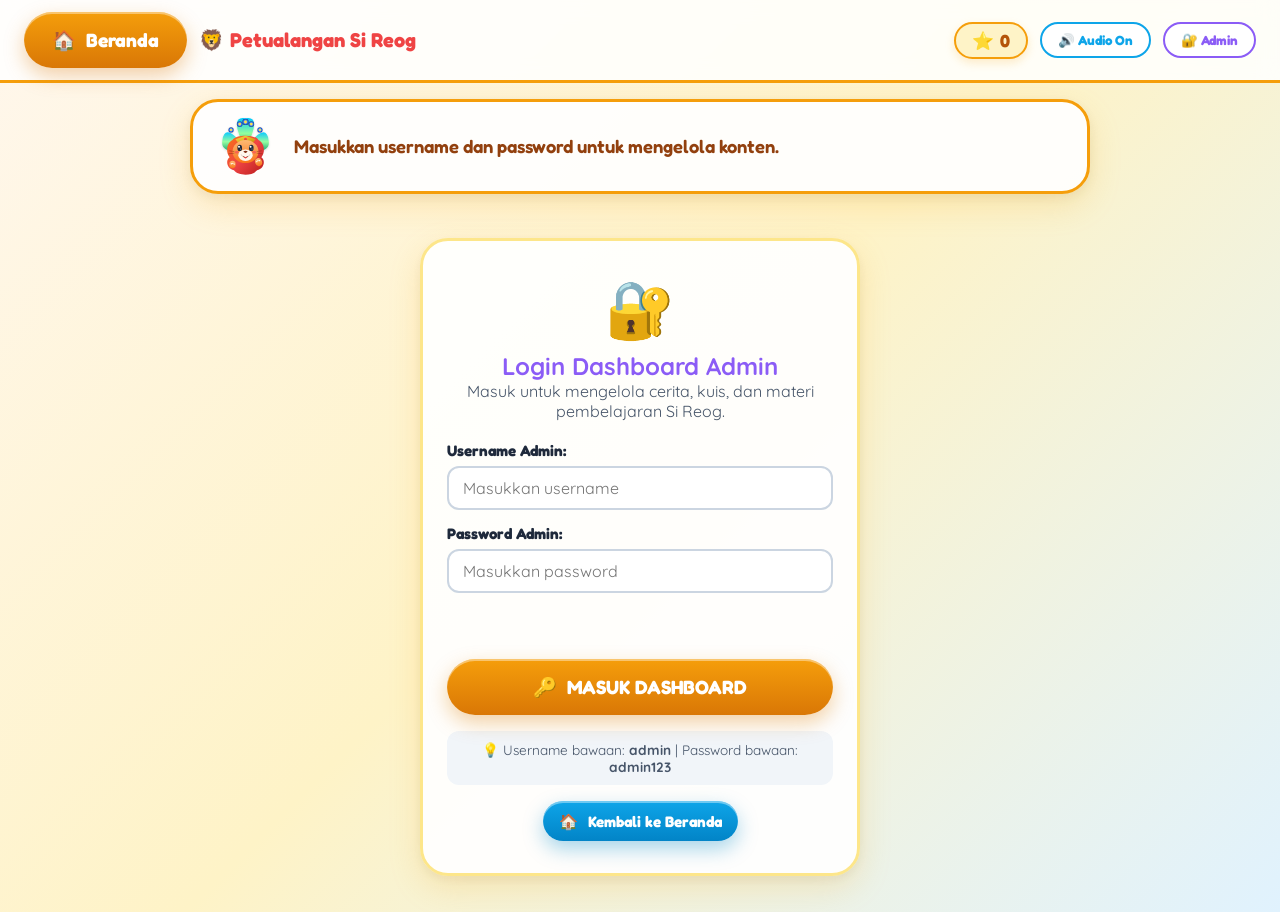
==== admin.html @ a1e501ff "updated admin page" ====
<!DOCTYPE html>
<html lang="id">
<head>
  <meta charset="UTF-8">
  <meta name="viewport" content="width=device-width, initial-scale=1.0">
  <meta http-equiv="refresh" content="0; url=index.html?screen=admin">
  <title>Admin Dashboard – Petualangan Si Reog</title>
  <style>
    body {
      font-family: 'Fredoka', sans-serif;
      background: linear-gradient(135deg, #FFF7ED 0%, #FEF3C7 50%, #E0F2FE 100%);
      display: flex;
      align-items: center;
      justify-content: center;
      min-height: 100vh;
      margin: 0;
      color: #1E293B;
    }
    .redirect-card {
      background: #FFF;
      padding: 30px;
      border-radius: 24px;
      border: 3px solid #F59E0B;
      text-align: center;
      box-shadow: 0 10px 30px rgba(0,0,0,0.1);
    }
    a {
      color: #8B5CF6;
      font-weight: bold;
      text-decoration: none;
    }
  </style>
  <script>
    window.location.href = "index.html?screen=admin";
  </script>
</head>
<body>
  <div class="redirect-card">
    <div style="font-size: 3.5rem;">🔐</div>
    <h2>Membuka Dashboard Admin...</h2>
    <p><a href="index.html?screen=admin">Klik di sini jika peramban Anda tidak mengalihkan secara otomatis</a>.</p>
  </div>
</body>
</html>
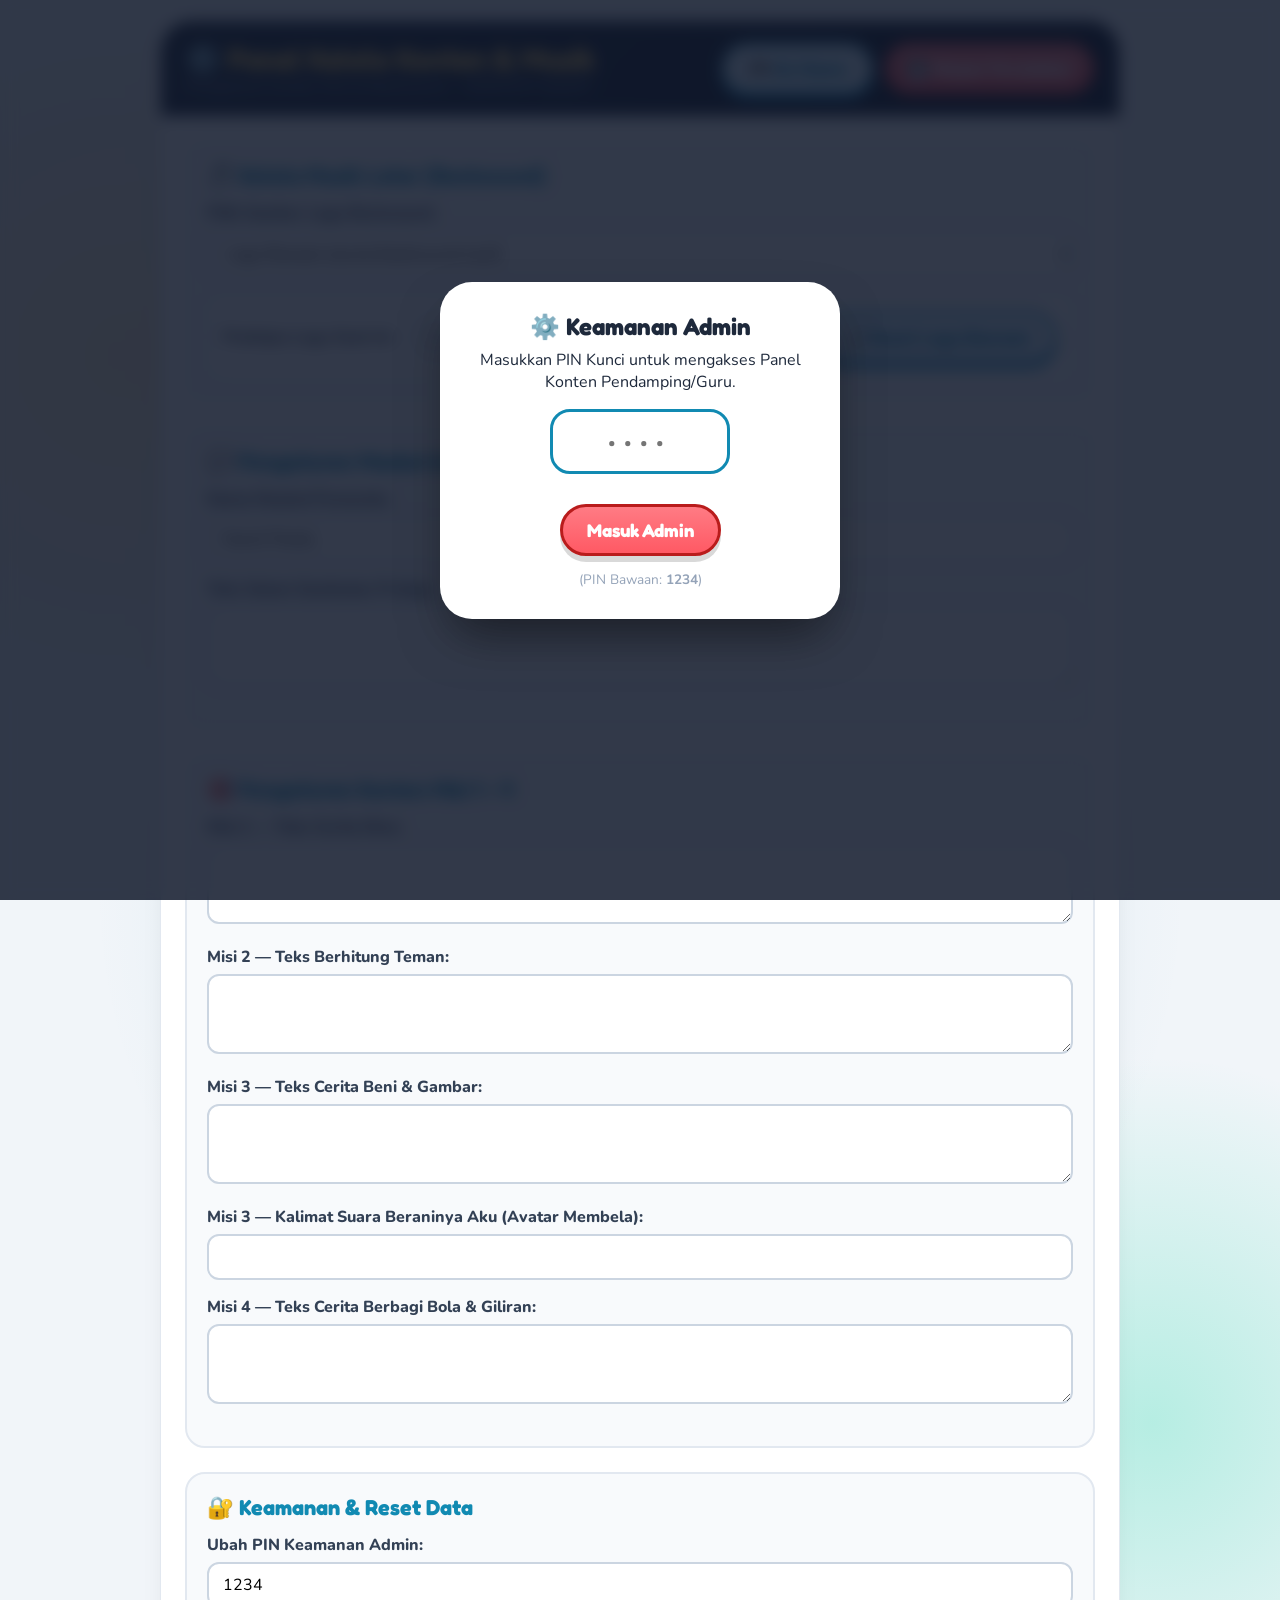
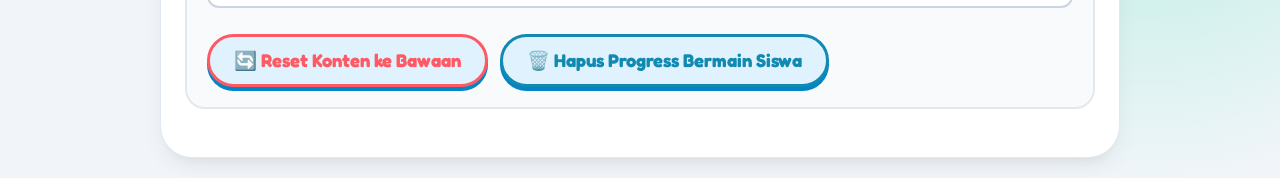
==== commit af853c0e: "updated admin page" ====
--- a/admin.html
+++ b/admin.html
@@ -1,44 +1,313 @@
 <!DOCTYPE html>
 <html lang="id">
 <head>
-  <meta charset="UTF-8">
-  <meta name="viewport" content="width=device-width, initial-scale=1.0">
-  <meta http-equiv="refresh" content="0; url=index.html?screen=admin">
-  <title>Admin Dashboard – Petualangan Si Reog</title>
-  <style>
-    body {
-      font-family: 'Fredoka', sans-serif;
-      background: linear-gradient(135deg, #FFF7ED 0%, #FEF3C7 50%, #E0F2FE 100%);
-      display: flex;
-      align-items: center;
-      justify-content: center;
-      min-height: 100vh;
-      margin: 0;
-      color: #1E293B;
-    }
-    .redirect-card {
-      background: #FFF;
-      padding: 30px;
-      border-radius: 24px;
-      border: 3px solid #F59E0B;
-      text-align: center;
-      box-shadow: 0 10px 30px rgba(0,0,0,0.1);
-    }
-    a {
-      color: #8B5CF6;
-      font-weight: bold;
-      text-decoration: none;
-    }
-  </style>
-  <script>
-    window.location.href = "index.html?screen=admin";
-  </script>
+    <meta charset="UTF-8">
+    <meta name="viewport" content="width=device-width, initial-scale=1.0">
+    <title>Admin Panel — EMPATHY QUEST</title>
+    <meta name="description" content="Panel Kelola Konten & Musik Latar EMPATHY QUEST">
+    <link rel="stylesheet" href="css/styles.css">
+    <style>
+        body {
+            background-color: #F1F5F9;
+            align-items: flex-start;
+            padding: 20px 10px;
+        }
+
+        .admin-container {
+            width: 100%;
+            max-width: 960px;
+            margin: 0 auto;
+            background: #FFFFFF;
+            border-radius: var(--radius-lg);
+            box-shadow: var(--shadow-soft);
+            overflow: hidden;
+            border: 1px solid #E2E8F0;
+        }
+
+        .admin-header {
+            background: linear-gradient(135deg, #1E293B 0%, #0F172A 100%);
+            color: #FFFFFF;
+            padding: 20px 24px;
+            display: flex;
+            justify-content: space-between;
+            align-items: center;
+            flex-wrap: wrap;
+            gap: 14px;
+        }
+
+        .admin-header h1 {
+            font-family: var(--font-heading);
+            font-size: 1.8rem;
+            color: var(--primary-yellow);
+        }
+
+        .admin-header p {
+            font-size: 0.95rem;
+            color: #94A3B8;
+        }
+
+        .admin-body {
+            padding: 24px;
+        }
+
+        .admin-section {
+            background: #F8FAFC;
+            border: 2px solid #E2E8F0;
+            border-radius: var(--radius-md);
+            padding: 20px;
+            margin-bottom: 24px;
+        }
+
+        .admin-section h2 {
+            font-family: var(--font-heading);
+            font-size: 1.35rem;
+            color: var(--primary-blue);
+            margin-bottom: 14px;
+            display: flex;
+            align-items: center;
+            gap: 8px;
+        }
+
+        .form-group {
+            margin-bottom: 16px;
+            text-align: left;
+        }
+
+        .form-group label {
+            display: block;
+            font-weight: 800;
+            font-size: 1rem;
+            color: #334155;
+            margin-bottom: 6px;
+        }
+
+        .form-group input[type="text"],
+        .form-group textarea,
+        .form-group select {
+            width: 100%;
+            font-family: var(--font-body);
+            font-size: 1rem;
+            padding: 10px 14px;
+            border: 2px solid #CBD5E1;
+            border-radius: var(--radius-sm);
+            outline: none;
+            background: #FFFFFF;
+        }
+
+        .form-group textarea {
+            min-height: 80px;
+            resize: vertical;
+        }
+
+        .form-group input:focus, .form-group textarea:focus {
+            border-color: var(--primary-blue);
+            box-shadow: 0 0 0 3px rgba(17, 138, 178, 0.15);
+        }
+
+        .audio-preview-box {
+            display: flex;
+            align-items: center;
+            gap: 16px;
+            background: #FFF;
+            padding: 14px;
+            border-radius: var(--radius-sm);
+            border: 2px solid #E2E8F0;
+            margin-top: 10px;
+            flex-wrap: wrap;
+        }
+
+        .pin-overlay {
+            position: fixed;
+            top: 0;
+            left: 0;
+            width: 100vw;
+            height: 100vh;
+            background: rgba(15, 23, 42, 0.85);
+            backdrop-filter: blur(8px);
+            display: flex;
+            align-items: center;
+            justify-content: center;
+            z-index: 9999;
+        }
+
+        .pin-card {
+            background: #FFF;
+            border-radius: var(--radius-lg);
+            padding: 30px;
+            max-width: 400px;
+            width: 90%;
+            text-align: center;
+            box-shadow: 0 25px 50px -12px rgba(0,0,0,0.5);
+        }
+
+        .pin-card h2 {
+            font-family: var(--font-heading);
+            color: var(--text-dark);
+            margin-bottom: 8px;
+        }
+
+        .pin-input {
+            font-family: var(--font-heading);
+            font-size: 2rem;
+            letter-spacing: 8px;
+            text-align: center;
+            width: 180px;
+            padding: 10px;
+            margin: 16px 0;
+            border: 3px solid var(--primary-blue);
+            border-radius: var(--radius-md);
+        }
+
+        .admin-toast {
+            position: fixed;
+            bottom: 24px;
+            right: 24px;
+            background: var(--primary-green);
+            color: #FFF;
+            font-weight: 800;
+            padding: 14px 24px;
+            border-radius: var(--radius-full);
+            box-shadow: 0 10px 20px rgba(0,0,0,0.15);
+            display: none;
+            z-index: 10000;
+        }
+    </style>
 </head>
 <body>
-  <div class="redirect-card">
-    <div style="font-size: 3.5rem;">🔐</div>
-    <h2>Membuka Dashboard Admin...</h2>
-    <p><a href="index.html?screen=admin">Klik di sini jika peramban Anda tidak mengalihkan secara otomatis</a>.</p>
-  </div>
+
+    <!-- SECURITY PIN MODAL -->
+    <div id="pin-modal" class="pin-overlay">
+        <div class="pin-card">
+            <h2>⚙️ Keamanan Admin</h2>
+            <p>Masukkan PIN Kunci untuk mengakses Panel Konten Pendamping/Guru.</p>
+            <input type="password" id="pin-input-field" class="pin-input" maxlength="6" placeholder="••••">
+            <p id="pin-error-msg" style="color: var(--primary-red); font-weight:700; display:none;">PIN Salah! Coba lagi.</p>
+            <div style="margin-top: 14px;">
+                <button id="btn-submit-pin" class="primary-btn btn-md">Masuk Admin</button>
+            </div>
+            <p style="font-size: 0.85rem; color: #94A3B8; margin-top: 14px;">(PIN Bawaan: <strong>1234</strong>)</p>
+        </div>
+    </div>
+
+    <!-- MAIN ADMIN DASHBOARD -->
+    <div class="admin-container">
+        <header class="admin-header">
+            <div>
+                <h1>⚙️ Panel Kelola Konten & Musik</h1>
+                <p>Pengaturan Konten Misi & Backsound — EMPATHY QUEST</p>
+            </div>
+            <div style="display: flex; gap: 10px;">
+                <a href="index.html" class="secondary-btn btn-sm" style="text-decoration:none;">🎮 Ke Game</a>
+                <button id="btn-save-admin" class="primary-btn btn-sm">💾 Simpan Perubahan</button>
+            </div>
+        </header>
+
+        <main class="admin-body">
+            
+            <!-- SECTION 1: BACKSOUND MANAGEMENT -->
+            <section class="admin-section">
+                <h2>🎵 Kelola Musik Latar (Backsound)</h2>
+                
+                <div class="form-group">
+                    <label for="audio-source-type">Pilih Sumber Lagu Backsound:</label>
+                    <select id="audio-source-type">
+                        <option value="default">Lagu Bawaan (assets/backsound.mp3)</option>
+                        <option value="upload">Unggah File Audio Baru (MP3 / WAV)</option>
+                        <option value="url">Tautan URL Audio Eksternal</option>
+                    </select>
+                </div>
+
+                <!-- FILE UPLOAD INPUT -->
+                <div class="form-group hidden" id="upload-group">
+                    <label for="audio-file-input">Unggah Berkas Lagu (Maksimal 10MB):</label>
+                    <input type="file" id="audio-file-input" accept="audio/*">
+                    <p style="font-size:0.85rem; color:#64748B; margin-top:4px;">File lagu akan disimpan otomatis di memori browser.</p>
+                </div>
+
+                <!-- URL INPUT -->
+                <div class="form-group hidden" id="url-group">
+                    <label for="audio-url-input">Masukkan URL Tautan Audio (.mp3):</label>
+                    <input type="text" id="audio-url-input" placeholder="https://example.com/musik.mp3">
+                </div>
+
+                <!-- AUDIO PREVIEW PLAYER -->
+                <div class="audio-preview-box">
+                    <span style="font-weight:700;">Pratinjau Lagu Saat Ini:</span>
+                    <audio id="admin-audio-preview" controls style="flex:1; max-width: 400px;"></audio>
+                    <button id="btn-reset-audio" class="secondary-btn btn-sm">🔄 Reset Lagu Bawaan</button>
+                </div>
+            </section>
+
+            <!-- SECTION 2: MASCOT & PROLOG CONTENT -->
+            <section class="admin-section">
+                <h2>💬 Pengaturan Maskot & Prolog</h2>
+                
+                <div class="form-group">
+                    <label for="cfg-mascot-name">Nama Maskot Pemandu:</label>
+                    <input type="text" id="cfg-mascot-name" value="Kancil Pandu">
+                </div>
+
+                <div class="form-group">
+                    <label for="cfg-prolog-speech">Teks Salam Sambutan Prolog:</label>
+                    <textarea id="cfg-prolog-speech"></textarea>
+                </div>
+            </section>
+
+            <!-- SECTION 3: MISSION CONTENT EDITING -->
+            <section class="admin-section">
+                <h2>🎯 Pengaturan Konten Misi 1 - 4</h2>
+
+                <!-- MISSION 1 -->
+                <div class="form-group">
+                    <label for="cfg-m1-speech">Misi 1 — Teks Cerita Dina:</label>
+                    <textarea id="cfg-m1-speech"></textarea>
+                </div>
+
+                <!-- MISSION 2 -->
+                <div class="form-group">
+                    <label for="cfg-m2-speech">Misi 2 — Teks Berhitung Teman:</label>
+                    <textarea id="cfg-m2-speech"></textarea>
+                </div>
+
+                <!-- MISSION 3 -->
+                <div class="form-group">
+                    <label for="cfg-m3-speech">Misi 3 — Teks Cerita Beni & Gambar:</label>
+                    <textarea id="cfg-m3-speech"></textarea>
+                </div>
+
+                <div class="form-group">
+                    <label for="cfg-m3-hero">Misi 3 — Kalimat Suara Beraninya Aku (Avatar Membela):</label>
+                    <input type="text" id="cfg-m3-hero">
+                </div>
+
+                <!-- MISSION 4 -->
+                <div class="form-group">
+                    <label for="cfg-m4-speech">Misi 4 — Teks Cerita Berbagi Bola & Giliran:</label>
+                    <textarea id="cfg-m4-speech"></textarea>
+                </div>
+            </section>
+
+            <!-- SECTION 4: SECURITY & SYSTEM RESET -->
+            <section class="admin-section">
+                <h2>🔐 Keamanan & Reset Data</h2>
+                
+                <div style="display:flex; gap:16px; flex-wrap:wrap;">
+                    <div class="form-group" style="flex:1;">
+                        <label for="cfg-pin">Ubah PIN Keamanan Admin:</label>
+                        <input type="text" id="cfg-pin" maxlength="6" value="1234">
+                    </div>
+                </div>
+
+                <div style="display:flex; gap:12px; margin-top:10px; flex-wrap:wrap;">
+                    <button id="btn-reset-all-config" class="secondary-btn btn-sm" style="color:var(--primary-red); border-color:var(--primary-red);">🔄 Reset Konten ke Bawaan</button>
+                    <button id="btn-clear-player-progress" class="secondary-btn btn-sm">🗑️ Hapus Progress Bermain Siswa</button>
+                </div>
+            </section>
+        </main>
+    </div>
+
+    <div id="toast-msg" class="admin-toast">Perubahan berhasil disimpan!</div>
+
+    <script src="js/admin.js"></script>
 </body>
 </html>
--- a/css/styles.css
+++ b/css/styles.css
@@ -0,0 +1,1502 @@
+/* ==========================================================================
+   EMPATHY QUEST — "Taman Pelangi Sahabat" Design System & Styling
+   Child-Friendly, Responsive, Accessible, Vibrant Aesthetics (Ages 5-6)
+   ========================================================================== */
+
+@import url('https://fonts.googleapis.com/css2?family=Fredoka:wght@400;600;700&family=Nunito:wght@600;800;900&display=swap');
+
+:root {
+    /* Color Palette */
+    --primary-red: #FF5964;
+    --primary-yellow: #FFD166;
+    --primary-green: #06D6A0;
+    --primary-blue: #118AB2;
+    --primary-purple: #8338EC;
+    --primary-orange: #FF9F1C;
+    
+    /* Background & Soft Tones */
+    --bg-sky: #E8F7FF;
+    --bg-cloud: #FFFFFF;
+    --bg-grass: #DCFCE7;
+    --text-dark: #1E293B;
+    --text-muted: #64748B;
+    
+    /* Typography */
+    --font-heading: 'Fredoka', 'Comic Sans MS', sans-serif;
+    --font-body: 'Nunito', system-ui, -apple-system, sans-serif;
+
+    /* Spacing & Radii */
+    --radius-sm: 12px;
+    --radius-md: 20px;
+    --radius-lg: 32px;
+    --radius-full: 9999px;
+    
+    /* Shadows & Glassmorphism */
+    --shadow-soft: 0 10px 25px -5px rgba(0, 0, 0, 0.08), 0 8px 10px -6px rgba(0, 0, 0, 0.04);
+    --shadow-hover: 0 20px 30px -10px rgba(0, 0, 0, 0.15);
+    --shadow-button: 0 6px 0 0 rgba(0, 0, 0, 0.15);
+    --shadow-button-active: 0 2px 0 0 rgba(0, 0, 0, 0.15);
+    --glass-bg: rgba(255, 255, 255, 0.92);
+    --glass-border: 4px solid rgba(255, 255, 255, 0.8);
+}
+
+/* Base Resets */
+* {
+    box-sizing: border-box;
+    margin: 0;
+    padding: 0;
+    -webkit-tap-highlight-color: transparent;
+    user-select: none;
+}
+
+body {
+    font-family: var(--font-body);
+    background-color: var(--bg-sky);
+    background-image: 
+        radial-gradient(circle at 10% 20%, rgba(255, 209, 102, 0.25) 0%, transparent 20%),
+        radial-gradient(circle at 90% 80%, rgba(6, 214, 160, 0.25) 0%, transparent 20%),
+        radial-gradient(circle at 50% 50%, rgba(17, 138, 178, 0.15) 0%, transparent 50%);
+    color: var(--text-dark);
+    min-height: 100vh;
+    display: flex;
+    justify-content: center;
+    align-items: center;
+    overflow-x: hidden;
+}
+
+/* Container */
+.game-container {
+    width: 100%;
+    max-width: 1024px;
+    min-height: 100vh;
+    display: flex;
+    flex-direction: column;
+    position: relative;
+    padding: 12px;
+}
+
+/* ==========================================================================
+   HEADER NAVBAR
+   ========================================================================== */
+.game-header {
+    display: flex;
+    justify-content: space-between;
+    align-items: center;
+    background: var(--glass-bg);
+    backdrop-filter: blur(12px);
+    border: var(--glass-border);
+    border-radius: var(--radius-md);
+    padding: 10px 18px;
+    box-shadow: var(--shadow-soft);
+    margin-bottom: 14px;
+    z-index: 100;
+}
+
+.header-left, .header-right {
+    display: flex;
+    align-items: center;
+    gap: 10px;
+}
+
+.player-pill {
+    display: flex;
+    align-items: center;
+    gap: 8px;
+    background: var(--bg-grass);
+    border: 2px solid var(--primary-green);
+    border-radius: var(--radius-full);
+    padding: 4px 12px 4px 6px;
+    font-weight: 800;
+}
+
+.nav-avatar {
+    width: 38px;
+    height: 38px;
+    border-radius: 50%;
+    background: #FFF;
+    display: flex;
+    align-items: center;
+    justify-content: center;
+    overflow: hidden;
+    border: 2px solid var(--primary-green);
+}
+
+.player-name-text {
+    font-size: 1.05rem;
+    color: #065F46;
+}
+
+/* Buttons */
+.nav-btn {
+    display: inline-flex;
+    align-items: center;
+    justify-content: center;
+    gap: 6px;
+    background: #FFFFFF;
+    border: 3px solid #CBD5E1;
+    border-radius: var(--radius-full);
+    padding: 8px 14px;
+    font-family: var(--font-heading);
+    font-size: 1rem;
+    font-weight: 700;
+    color: var(--text-dark);
+    cursor: pointer;
+    transition: all 0.15s ease;
+    box-shadow: 0 4px 0 #94A3B8;
+}
+
+.nav-btn:hover, .nav-btn:focus-visible {
+    transform: translateY(-2px);
+    box-shadow: 0 6px 0 #94A3B8;
+    border-color: var(--primary-blue);
+}
+
+.nav-btn:active {
+    transform: translateY(2px);
+    box-shadow: 0 2px 0 #94A3B8;
+}
+
+.parent-btn {
+    border-color: var(--primary-purple);
+    background: #F3E8FF;
+    color: var(--primary-purple);
+    box-shadow: 0 4px 0 #C084FC;
+}
+
+/* Star Counter */
+.star-counter-bar {
+    display: flex;
+    align-items: center;
+    gap: 8px;
+    background: #FFFBEB;
+    border: 3px solid var(--primary-yellow);
+    border-radius: var(--radius-full);
+    padding: 6px 16px;
+    box-shadow: 0 4px 0 #FCD34D;
+}
+
+.star-label {
+    font-family: var(--font-heading);
+    font-weight: 700;
+    color: #B45309;
+    font-size: 1.1rem;
+}
+
+.stars-flex {
+    display: flex;
+    gap: 4px;
+}
+
+.star-icon {
+    font-size: 1.6rem;
+    transition: transform 0.3s cubic-bezier(0.34, 1.56, 0.64, 1);
+}
+
+.star-filled {
+    color: #F59E0B;
+    text-shadow: 0 0 10px rgba(245, 158, 11, 0.5);
+    animation: starPulse 0.6s cubic-bezier(0.34, 1.56, 0.64, 1);
+}
+
+.star-empty {
+    color: #CBD5E1;
+}
+
+@keyframes starPulse {
+    0% { transform: scale(0.5) rotate(-20deg); }
+    70% { transform: scale(1.4) rotate(15deg); }
+    100% { transform: scale(1) rotate(0deg); }
+}
+
+/* ==========================================================================
+   STAGE & SCREEN MANAGERS
+   ========================================================================== */
+.game-stage {
+    flex: 1;
+    display: flex;
+    position: relative;
+    width: 100%;
+}
+
+.game-screen {
+    display: none;
+    width: 100%;
+    animation: fadeIn 0.4s ease-out;
+}
+
+.game-screen.active {
+    display: flex;
+    flex-direction: column;
+    align-items: center;
+    justify-content: center;
+}
+
+@keyframes fadeIn {
+    from { opacity: 0; transform: translateY(10px); }
+    to { opacity: 1; transform: translateY(0); }
+}
+
+/* Glass Panels */
+.glass-panel {
+    background: var(--glass-bg);
+    border: var(--glass-border);
+    border-radius: var(--radius-lg);
+    box-shadow: var(--shadow-soft);
+    padding: 24px;
+    width: 100%;
+    text-align: center;
+}
+
+/* Buttons System */
+.primary-btn {
+    font-family: var(--font-heading);
+    font-size: 1.25rem;
+    font-weight: 700;
+    color: #FFFFFF;
+    background: linear-gradient(180deg, #FF7B84 0%, var(--primary-red) 100%);
+    border: 3px solid #B91C1C;
+    border-radius: var(--radius-full);
+    padding: 14px 28px;
+    cursor: pointer;
+    min-height: 56px;
+    min-width: 160px;
+    display: inline-flex;
+    align-items: center;
+    justify-content: center;
+    gap: 10px;
+    box-shadow: var(--shadow-button);
+    transition: all 0.15s ease;
+}
+
+.primary-btn:hover, .primary-btn:focus-visible {
+    transform: translateY(-3px);
+    box-shadow: 0 8px 0 rgba(0, 0, 0, 0.18);
+    filter: brightness(1.05);
+}
+
+.primary-btn:active {
+    transform: translateY(3px);
+    box-shadow: var(--shadow-button-active);
+}
+
+.btn-lg {
+    font-size: 1.4rem;
+    padding: 16px 36px;
+    min-height: 64px;
+}
+
+.btn-md {
+    font-size: 1.15rem;
+    padding: 12px 24px;
+    min-height: 52px;
+}
+
+.btn-sm {
+    font-size: 1.05rem;
+    padding: 10px 20px;
+    min-height: 48px;
+}
+
+.secondary-btn {
+    font-family: var(--font-heading);
+    font-size: 1.15rem;
+    font-weight: 700;
+    color: var(--primary-blue);
+    background: #E0F2FE;
+    border: 3px solid var(--primary-blue);
+    border-radius: var(--radius-full);
+    padding: 12px 24px;
+    cursor: pointer;
+    min-height: 52px;
+    display: inline-flex;
+    align-items: center;
+    justify-content: center;
+    gap: 8px;
+    box-shadow: 0 4px 0 #0284C7;
+    transition: all 0.15s ease;
+}
+
+.secondary-btn:hover {
+    transform: translateY(-2px);
+    box-shadow: 0 6px 0 #0284C7;
+}
+
+.bounce-hover:hover {
+    animation: bounce 0.6s infinite alternate;
+}
+
+@keyframes bounce {
+    from { transform: translateY(0); }
+    to { transform: translateY(-6px); }
+}
+
+/* ==========================================================================
+   PROLOG & AVATAR SELECTION
+   ========================================================================== */
+.prolog-card {
+    max-width: 720px;
+    margin: 0 auto;
+    position: relative;
+    overflow: visible;
+}
+
+.rainbow-banner {
+    position: relative;
+    margin-bottom: 20px;
+    display: flex;
+    flex-direction: column;
+    align-items: center;
+}
+
+.rainbow-svg {
+    width: 300px;
+    height: 140px;
+    margin: 0 auto -15px auto;
+    display: block;
+    overflow: visible;
+}
+
+.game-title {
+    font-family: var(--font-heading);
+    font-size: 2.5rem;
+    color: var(--primary-red);
+    text-shadow: 2px 2px 0 #FFF, 4px 4px 0 rgba(255, 89, 100, 0.2);
+    letter-spacing: 1px;
+}
+
+.game-subtitle {
+    font-size: 1.2rem;
+    font-weight: 800;
+    color: var(--primary-blue);
+    margin-top: -4px;
+}
+
+/* Mascot Speech Box */
+.mascot-intro-box {
+    display: flex;
+    align-items: center;
+    gap: 16px;
+    background: #FFFBEB;
+    border: 3px dashed var(--primary-yellow);
+    border-radius: var(--radius-md);
+    padding: 16px;
+    margin-bottom: 24px;
+}
+
+.mascot-avatar {
+    width: 85px;
+    height: 85px;
+    flex-shrink: 0;
+}
+
+.speech-bubble {
+    background: #FFFFFF;
+    border: 3px solid #E2E8F0;
+    border-radius: var(--radius-md);
+    padding: 14px 18px;
+    position: relative;
+    text-align: left;
+    font-size: 1.15rem;
+    line-height: 1.45;
+    color: var(--text-dark);
+    box-shadow: 0 4px 12px rgba(0,0,0,0.04);
+}
+
+.speech-bubble::before {
+    content: '';
+    position: absolute;
+    left: -14px;
+    top: 50%;
+    transform: translateY(-50%);
+    border-width: 10px 14px 10px 0;
+    border-style: solid;
+    border-color: transparent #FFFFFF transparent transparent;
+    z-index: 2;
+}
+
+.speech-bubble::after {
+    content: '';
+    position: absolute;
+    left: -18px;
+    top: 50%;
+    transform: translateY(-50%);
+    border-width: 12px 18px 12px 0;
+    border-style: solid;
+    border-color: transparent #E2E8F0 transparent transparent;
+    z-index: 1;
+}
+
+/* Avatar Grid */
+.avatar-selection-section h2 {
+    font-family: var(--font-heading);
+    font-size: 1.5rem;
+    color: var(--primary-blue);
+    margin-bottom: 12px;
+}
+
+.avatar-grid {
+    display: grid;
+    grid-template-columns: repeat(4, 1fr);
+    gap: 14px;
+    margin-bottom: 20px;
+}
+
+.avatar-card {
+    background: #FFFFFF;
+    border: 4px solid #E2E8F0;
+    border-radius: var(--radius-md);
+    padding: 10px;
+    cursor: pointer;
+    transition: all 0.2s cubic-bezier(0.34, 1.56, 0.64, 1);
+    display: flex;
+    flex-direction: column;
+    align-items: center;
+    box-shadow: 0 4px 6px rgba(0,0,0,0.05);
+}
+
+.avatar-card:hover {
+    transform: translateY(-4px) scale(1.04);
+    border-color: var(--primary-yellow);
+}
+
+.avatar-card.selected {
+    border-color: var(--primary-green);
+    background: var(--bg-grass);
+    box-shadow: 0 0 0 4px rgba(6, 214, 160, 0.3), 0 8px 16px rgba(0,0,0,0.1);
+    transform: scale(1.06);
+}
+
+.avatar-preview-svg {
+    width: 90px;
+    height: 90px;
+}
+
+.avatar-name-tag {
+    font-family: var(--font-heading);
+    font-size: 1.05rem;
+    font-weight: 700;
+    color: var(--text-dark);
+    margin-top: 6px;
+}
+
+.name-input-group {
+    display: flex;
+    flex-direction: column;
+    align-items: center;
+    gap: 6px;
+    margin-bottom: 24px;
+}
+
+.name-input-group label {
+    font-weight: 800;
+    font-size: 1.1rem;
+    color: var(--text-muted);
+}
+
+.name-input-group input {
+    font-family: var(--font-heading);
+    font-size: 1.3rem;
+    text-align: center;
+    padding: 10px 20px;
+    border: 3px solid var(--primary-blue);
+    border-radius: var(--radius-full);
+    outline: none;
+    width: 280px;
+    max-width: 100%;
+    background: #FFF;
+    color: var(--text-dark);
+    box-shadow: inset 0 2px 4px rgba(0,0,0,0.06);
+}
+
+.name-input-group input:focus {
+    border-color: var(--primary-purple);
+    box-shadow: 0 0 0 4px rgba(131, 56, 236, 0.2);
+}
+
+/* ==========================================================================
+   ADVENTURE MAP HUB
+   ========================================================================== */
+.map-container {
+    width: 100%;
+    display: flex;
+    flex-direction: column;
+    align-items: center;
+}
+
+.map-header {
+    text-align: center;
+    margin-bottom: 16px;
+}
+
+.map-header h2 {
+    font-family: var(--font-heading);
+    font-size: 2.2rem;
+    color: var(--primary-purple);
+}
+
+.map-header p {
+    font-size: 1.15rem;
+    font-weight: 700;
+    color: var(--text-muted);
+}
+
+.map-playground {
+    width: 100%;
+    background: linear-gradient(180deg, #BAE6FD 0%, #DCFCE7 60%, #86EFAC 100%);
+    border: 5px solid #FFFFFF;
+    border-radius: var(--radius-lg);
+    box-shadow: var(--shadow-soft);
+    padding: 24px 18px;
+    position: relative;
+    overflow: hidden;
+}
+
+/* Background Decors */
+.cloud {
+    position: absolute;
+    font-size: 3rem;
+    opacity: 0.8;
+    animation: floatCloud 12s ease-in-out infinite alternate;
+}
+.cloud-1 { top: 10px; left: 20px; }
+.cloud-2 { top: 30px; right: 30px; animation-delay: -6s; }
+.tree { position: absolute; font-size: 2.5rem; bottom: 10px; }
+.tree-left { left: 15px; }
+.tree-right { right: 15px; }
+.rainbow-bg-small { position: absolute; top: -10px; left: 50%; transform: translateX(-50%); font-size: 4rem; opacity: 0.3; }
+
+@keyframes floatCloud {
+    from { transform: translateX(0); }
+    to { transform: translateX(30px); }
+}
+
+/* Gates Grid */
+.map-gates-grid {
+    display: grid;
+    grid-template-columns: repeat(2, 1fr);
+    gap: 20px;
+    position: relative;
+    z-index: 10;
+    max-width: 800px;
+    margin: 0 auto;
+}
+
+.mission-gate-card {
+    background: rgba(255, 255, 255, 0.95);
+    border: 4px solid #FFFFFF;
+    border-radius: var(--radius-md);
+    padding: 20px 16px;
+    text-align: center;
+    box-shadow: 0 8px 20px rgba(0,0,0,0.08);
+    position: relative;
+    display: flex;
+    flex-direction: column;
+    align-items: center;
+    justify-content: space-between;
+    transition: all 0.25s cubic-bezier(0.34, 1.56, 0.64, 1);
+    cursor: pointer;
+}
+
+.mission-gate-card:hover {
+    transform: translateY(-6px);
+    box-shadow: 0 16px 28px rgba(0,0,0,0.12);
+}
+
+.gate-status-badge {
+    position: absolute;
+    top: -12px;
+    background: #94A3B8;
+    color: #FFF;
+    font-family: var(--font-heading);
+    font-size: 0.95rem;
+    font-weight: 700;
+    padding: 4px 14px;
+    border-radius: var(--radius-full);
+    box-shadow: 0 2px 4px rgba(0,0,0,0.1);
+}
+
+.mission-gate-card.completed .gate-status-badge {
+    background: var(--primary-green);
+}
+
+.gate-icon-frame {
+    width: 80px;
+    height: 80px;
+    border-radius: 50%;
+    display: flex;
+    align-items: center;
+    justify-content: center;
+    margin-top: 10px;
+    margin-bottom: 12px;
+    border: 4px solid #FFF;
+    box-shadow: inset 0 4px 6px rgba(0,0,0,0.1);
+}
+
+.red-theme { background: #FEE2E2; }
+.blue-theme { background: #E0F2FE; }
+.yellow-theme { background: #FEF3C7; }
+.green-theme { background: #DCFCE7; }
+
+.gate-emoji { font-size: 2.8rem; }
+
+.mission-gate-card h3 {
+    font-family: var(--font-heading);
+    font-size: 1.4rem;
+    color: var(--text-dark);
+    margin-bottom: 4px;
+}
+
+.mission-gate-card p {
+    font-size: 0.95rem;
+    color: var(--text-muted);
+    font-weight: 700;
+    margin-bottom: 14px;
+}
+
+/* ==========================================================================
+   MISSION COMMON STYLES
+   ========================================================================== */
+.mission-wrapper {
+    width: 100%;
+    max-width: 860px;
+    background: var(--glass-bg);
+    border: var(--glass-border);
+    border-radius: var(--radius-lg);
+    padding: 24px;
+    box-shadow: var(--shadow-soft);
+    display: flex;
+    flex-direction: column;
+    gap: 20px;
+}
+
+.mission-banner {
+    display: inline-block;
+    padding: 8px 24px;
+    border-radius: var(--radius-full);
+    font-family: var(--font-heading);
+    font-size: 1.3rem;
+    color: #FFF;
+    margin: 0 auto 10px auto;
+    box-shadow: 0 4px 0 rgba(0,0,0,0.15);
+}
+
+.red-banner { background: var(--primary-red); }
+.blue-banner { background: var(--primary-blue); }
+.yellow-banner { background: var(--primary-orange); }
+.green-banner { background: var(--primary-green); }
+
+.story-scene {
+    background: #FFFFFF;
+    border: 4px solid #E2E8F0;
+    border-radius: var(--radius-md);
+    padding: 20px;
+    min-height: 200px;
+    display: flex;
+    align-items: center;
+    justify-content: center;
+    position: relative;
+}
+
+.mascot-speech-row {
+    display: flex;
+    align-items: center;
+    gap: 14px;
+}
+
+.mascot-small-avatar {
+    width: 65px;
+    height: 65px;
+    flex-shrink: 0;
+}
+
+.large-speech {
+    font-size: 1.25rem;
+    font-weight: 700;
+}
+
+.interaction-block {
+    text-align: center;
+    background: #F8FAFC;
+    border: 3px dashed #CBD5E1;
+    border-radius: var(--radius-md);
+    padding: 20px;
+}
+
+.interaction-block h3 {
+    font-family: var(--font-heading);
+    font-size: 1.4rem;
+    color: var(--primary-blue);
+    margin-bottom: 16px;
+}
+
+.hidden { display: none !important; }
+
+/* Cards Grid Options */
+.cards-grid {
+    display: grid;
+    grid-template-columns: repeat(3, 1fr);
+    gap: 16px;
+}
+
+.choice-card {
+    background: #FFFFFF;
+    border: 4px solid #E2E8F0;
+    border-radius: var(--radius-md);
+    padding: 16px 12px;
+    cursor: pointer;
+    display: flex;
+    flex-direction: column;
+    align-items: center;
+    justify-content: center;
+    gap: 10px;
+    transition: all 0.2s cubic-bezier(0.34, 1.56, 0.64, 1);
+    box-shadow: 0 4px 6px rgba(0,0,0,0.05);
+}
+
+.choice-card:hover, .choice-card:focus-visible {
+    transform: translateY(-4px) scale(1.03);
+    border-color: var(--primary-yellow);
+    box-shadow: 0 10px 18px rgba(0,0,0,0.1);
+}
+
+.choice-card:active {
+    transform: translateY(2px);
+}
+
+.card-icon { font-size: 3rem; }
+
+.card-label {
+    font-family: var(--font-heading);
+    font-size: 1.15rem;
+    font-weight: 700;
+    color: var(--text-dark);
+}
+
+/* Success Celebration Block */
+.success-block {
+    background: linear-gradient(135deg, #FEF3C7 0%, #DCFCE7 100%);
+    border: 4px solid var(--primary-green);
+    border-radius: var(--radius-md);
+    padding: 24px;
+    text-align: center;
+    animation: popIn 0.4s cubic-bezier(0.34, 1.56, 0.64, 1);
+}
+
+.sparkle-icon { font-size: 3.5rem; display: block; margin-bottom: 10px; }
+
+.success-content h3 {
+    font-family: var(--font-heading);
+    font-size: 2rem;
+    color: #065F46;
+    margin-bottom: 8px;
+}
+
+.success-content p {
+    font-size: 1.25rem;
+    font-weight: 700;
+    color: var(--text-dark);
+    margin-bottom: 20px;
+}
+
+@keyframes popIn {
+    0% { transform: scale(0.6); opacity: 0; }
+    100% { transform: scale(1); opacity: 1; }
+}
+
+/* ==========================================================================
+   MISSION 1 SPECIFICS
+   ========================================================================== */
+.park-bench-scene {
+    background: linear-gradient(180deg, #E0F2FE 0%, #FEF08A 100%);
+}
+
+.dina-box {
+    display: flex;
+    flex-direction: column;
+    align-items: center;
+}
+
+.character-svg-wrap {
+    width: 120px;
+    height: 120px;
+}
+
+.character-name {
+    font-family: var(--font-heading);
+    font-size: 1.1rem;
+    font-weight: 700;
+    margin-top: 6px;
+    background: #FFF;
+    padding: 2px 12px;
+    border-radius: var(--radius-full);
+}
+
+.mirror-prompt {
+    background: #EFF6FF;
+    border: 2px solid #93C5FD;
+    border-radius: var(--radius-sm);
+    padding: 10px 14px;
+    margin-bottom: 16px;
+    font-size: 1.05rem;
+    color: #1E40AF;
+}
+
+/* ==========================================================================
+   MISSION 2 SPECIFICS (NUMBERS & SPINNING WHEEL)
+   ========================================================================== */
+.playground-count-scene {
+    background: linear-gradient(180deg, #BAE6FD 0%, #BBF7D0 100%);
+    gap: 30px;
+}
+
+.playing-group {
+    display: flex;
+    gap: 10px;
+    flex-wrap: wrap;
+    max-width: 400px;
+}
+
+.story-question-box {
+    background: #EFF6FF;
+    border: 3px solid #93C5FD;
+    border-radius: var(--radius-md);
+    padding: 16px;
+    margin-bottom: 16px;
+}
+
+.question-text {
+    font-size: 1.2rem;
+    font-weight: 800;
+    color: #1E40AF;
+    margin-bottom: 12px;
+}
+
+.numbers-grid {
+    display: grid;
+    grid-template-columns: repeat(6, 1fr);
+    gap: 12px;
+    max-width: 600px;
+    margin: 0 auto;
+}
+
+.number-btn {
+    font-family: var(--font-heading);
+    font-size: 2.2rem;
+    font-weight: 700;
+    color: var(--primary-blue);
+    background: #FFFFFF;
+    border: 4px solid var(--primary-blue);
+    border-radius: var(--radius-md);
+    padding: 14px;
+    cursor: pointer;
+    box-shadow: 0 6px 0 #0284C7;
+    transition: all 0.15s ease;
+}
+
+.number-btn:hover {
+    transform: translateY(-4px);
+    box-shadow: 0 10px 0 #0284C7;
+    background: #F0F9FF;
+}
+
+.number-btn:active {
+    transform: translateY(2px);
+    box-shadow: 0 2px 0 #0284C7;
+}
+
+/* Wheel */
+.wheel-section {
+    display: flex;
+    flex-direction: column;
+    align-items: center;
+    gap: 16px;
+}
+
+.wheel-wrapper {
+    position: relative;
+    width: 260px;
+    height: 260px;
+    margin: 10px auto;
+}
+
+.wheel-pointer {
+    position: absolute;
+    top: -16px;
+    left: 50%;
+    transform: translateX(-50%);
+    font-size: 2.2rem;
+    color: var(--primary-red);
+    z-index: 20;
+    text-shadow: 0 2px 4px rgba(0,0,0,0.2);
+}
+
+.spinning-wheel {
+    width: 100%;
+    height: 100%;
+    border-radius: 50%;
+    border: 8px solid #FFFFFF;
+    box-shadow: 0 10px 25px rgba(0,0,0,0.15);
+    position: relative;
+    overflow: hidden;
+    transition: transform 3s cubic-bezier(0.15, 0.99, 0.24, 1);
+}
+
+.wheel-segment {
+    position: absolute;
+    width: 50%;
+    height: 50%;
+    transform-origin: 100% 100%;
+    display: flex;
+    align-items: center;
+    justify-content: center;
+    color: #FFF;
+    font-family: var(--font-heading);
+    font-size: 1.05rem;
+    font-weight: 700;
+    padding: 20px;
+    text-align: center;
+}
+
+.segment-1 { background: var(--primary-red); transform: rotate(0deg) skewY(-30deg); }
+.segment-2 { background: var(--primary-yellow); color: var(--text-dark); transform: rotate(120deg) skewY(-30deg); }
+.segment-3 { background: var(--primary-blue); transform: rotate(240deg) skewY(-30deg); }
+
+.wheel-segment span {
+    transform: skewY(30deg) rotate(45deg);
+    display: block;
+}
+
+/* ==========================================================================
+   MISSION 3 SPECIFICS (DRAG & DROP WORD BUILDER)
+   ========================================================================== */
+.drawing-conflict-scene {
+    background: #FEF3C7;
+    gap: 40px;
+}
+
+.teasing-kids-box {
+    display: flex;
+    flex-direction: column;
+    align-items: center;
+    position: relative;
+}
+
+.tease-bubble {
+    background: #FEE2E2;
+    border: 2px stroke #EF4444;
+    color: #991B1B;
+    font-weight: 800;
+    padding: 6px 12px;
+    border-radius: var(--radius-sm);
+    margin-top: 6px;
+    transition: opacity 0.6s ease;
+}
+
+.tease-bubble.faded {
+    opacity: 0;
+}
+
+.drawing-paper {
+    background: #FFF;
+    border: 3px dashed #CBD5E1;
+    border-radius: var(--radius-sm);
+    padding: 10px 16px;
+    margin-top: 6px;
+    font-weight: 800;
+}
+
+.sentence-drop-zone {
+    display: flex;
+    justify-content: center;
+    gap: 14px;
+    margin-bottom: 20px;
+    min-height: 64px;
+}
+
+.word-slot {
+    width: 140px;
+    height: 60px;
+    background: #FFFFFF;
+    border: 3px dashed var(--primary-blue);
+    border-radius: var(--radius-md);
+    display: flex;
+    align-items: center;
+    justify-content: center;
+    font-family: var(--font-heading);
+    font-size: 1.3rem;
+    color: #94A3B8;
+    box-shadow: inset 0 2px 4px rgba(0,0,0,0.05);
+}
+
+.word-slot.filled {
+    border-style: solid;
+    border-color: var(--primary-green);
+    background: var(--bg-grass);
+    color: #065F46;
+}
+
+.word-bank {
+    display: flex;
+    justify-content: center;
+    gap: 14px;
+    margin-bottom: 20px;
+    flex-wrap: wrap;
+}
+
+.word-card {
+    font-family: var(--font-heading);
+    font-size: 1.3rem;
+    font-weight: 700;
+    color: #FFF;
+    background: var(--primary-blue);
+    border: 3px solid #0284C7;
+    border-radius: var(--radius-full);
+    padding: 10px 24px;
+    cursor: grab;
+    user-select: none;
+    touch-action: none;
+    box-shadow: 0 4px 0 #0369A1;
+    transition: transform 0.15s ease;
+}
+
+.word-card:active {
+    cursor: grabbing;
+    transform: scale(1.08);
+}
+
+.btn-row-center {
+    display: flex;
+    justify-content: center;
+    gap: 14px;
+}
+
+.avatar-hero-speak {
+    display: flex;
+    align-items: center;
+    gap: 16px;
+    background: #FFFBEB;
+    border: 3px solid var(--primary-yellow);
+    border-radius: var(--radius-md);
+    padding: 16px;
+}
+
+.hero-bubble {
+    background: var(--primary-green);
+    color: #FFF;
+    border-color: #047857;
+    font-size: 1.25rem;
+    font-weight: 800;
+}
+
+.hero-bubble::before { border-color: transparent var(--primary-green) transparent transparent; }
+.hero-bubble::after { border-color: transparent #047857 transparent transparent; }
+
+/* ==========================================================================
+   MISSION 4 SPECIFICS (FAIR SHARING BALLS & TURNS)
+   ========================================================================== */
+.balls-pool-container {
+    display: flex;
+    justify-content: center;
+    gap: 14px;
+    background: #FFF;
+    border: 3px solid #E2E8F0;
+    border-radius: var(--radius-md);
+    padding: 16px;
+    margin-bottom: 20px;
+    min-height: 70px;
+}
+
+.ball-item {
+    font-size: 2.6rem;
+    cursor: grab;
+    user-select: none;
+    touch-action: none;
+    transition: transform 0.15s ease;
+}
+
+.ball-item:active {
+    cursor: grabbing;
+    transform: scale(1.2);
+}
+
+.baskets-grid {
+    display: grid;
+    grid-template-columns: repeat(3, 1fr);
+    gap: 16px;
+}
+
+.basket-card {
+    background: #FFFFFF;
+    border: 4px solid #E2E8F0;
+    border-radius: var(--radius-md);
+    padding: 14px;
+    display: flex;
+    flex-direction: column;
+    align-items: center;
+    gap: 8px;
+}
+
+.basket-head {
+    font-family: var(--font-heading);
+    font-size: 1.15rem;
+    font-weight: 700;
+    color: var(--primary-purple);
+}
+
+.basket-drop-zone {
+    width: 100%;
+    min-height: 90px;
+    background: #F8FAFC;
+    border: 3px dashed #CBD5E1;
+    border-radius: var(--radius-sm);
+    display: flex;
+    align-items: center;
+    justify-content: center;
+    gap: 6px;
+    flex-wrap: wrap;
+    padding: 8px;
+}
+
+.basket-drop-zone.drag-over {
+    background: #FEF3C7;
+    border-color: var(--primary-yellow);
+}
+
+.basket-count {
+    font-weight: 800;
+    font-size: 1rem;
+    color: var(--text-muted);
+}
+
+.subtitle-hint {
+    font-size: 1.05rem;
+    color: var(--text-muted);
+    font-weight: 700;
+    margin-top: 4px;
+}
+
+/* Turn Taking Board */
+.turn-board-box {
+    background: #FFFFFF;
+    border: 4px solid var(--primary-green);
+    border-radius: var(--radius-md);
+    padding: 20px;
+    margin-top: 16px;
+    text-align: center;
+    animation: fadeIn 0.4s ease;
+}
+
+.turn-board-box h4 {
+    font-family: var(--font-heading);
+    font-size: 1.4rem;
+    color: #065F46;
+    margin-bottom: 14px;
+}
+
+.turns-flex {
+    display: flex;
+    align-items: center;
+    justify-content: center;
+    gap: 12px;
+    margin-bottom: 12px;
+}
+
+.turn-step {
+    background: var(--bg-grass);
+    border: 2px solid var(--primary-green);
+    border-radius: var(--radius-full);
+    padding: 8px 16px;
+    font-weight: 800;
+    color: #065F46;
+}
+
+.turn-arrow { font-size: 1.5rem; color: var(--primary-green); }
+
+/* ==========================================================================
+   EPILOG & REWARDS SHOWCASE
+   ========================================================================== */
+.epilog-wrapper {
+    max-width: 800px;
+    margin: 0 auto;
+    position: relative;
+}
+
+.epilog-title {
+    font-family: var(--font-heading);
+    font-size: 2.4rem;
+    color: var(--primary-purple);
+    margin-bottom: 6px;
+}
+
+.epilog-subtitle {
+    font-size: 1.25rem;
+    font-weight: 800;
+    color: var(--text-muted);
+    margin-bottom: 24px;
+}
+
+.badges-showcase-section {
+    margin-bottom: 24px;
+}
+
+.badges-showcase-section h2, .kindness-book-section h2 {
+    font-family: var(--font-heading);
+    font-size: 1.5rem;
+    color: var(--primary-blue);
+    margin-bottom: 6px;
+}
+
+.kindness-subtitle {
+    font-size: 1rem;
+    font-weight: 700;
+    color: var(--text-muted);
+    margin-bottom: 12px;
+}
+
+.badges-grid-5 {
+    display: grid;
+    grid-template-columns: repeat(5, 1fr);
+    gap: 12px;
+}
+
+.badge-card {
+    background: #FFFFFF;
+    border: 3px solid #E2E8F0;
+    border-radius: var(--radius-md);
+    padding: 12px 6px;
+    display: flex;
+    flex-direction: column;
+    align-items: center;
+    text-align: center;
+    gap: 6px;
+    box-shadow: 0 4px 6px rgba(0,0,0,0.05);
+}
+
+.badge-card.unlocked {
+    border-color: var(--primary-yellow);
+    background: #FFFBEB;
+    box-shadow: 0 6px 14px rgba(255, 209, 102, 0.3);
+}
+
+.badge-icon { font-size: 2.4rem; }
+
+.badge-title {
+    font-family: var(--font-heading);
+    font-size: 0.95rem;
+    font-weight: 700;
+    color: var(--text-dark);
+}
+
+.kindness-book-section {
+    background: #FFF;
+    border: 3px solid #E2E8F0;
+    border-radius: var(--radius-md);
+    padding: 18px;
+    margin-bottom: 24px;
+    text-align: left;
+}
+
+.kindness-list {
+    display: flex;
+    flex-direction: column;
+    gap: 8px;
+}
+
+.kindness-item {
+    display: flex;
+    align-items: center;
+    gap: 10px;
+    font-size: 1.1rem;
+    font-weight: 700;
+    color: #334155;
+    background: #F8FAFC;
+    padding: 10px 14px;
+    border-radius: var(--radius-sm);
+}
+
+.epilog-actions {
+    display: flex;
+    justify-content: center;
+    gap: 14px;
+    flex-wrap: wrap;
+}
+
+/* ==========================================================================
+   MODAL WINDOWS
+   ========================================================================== */
+.modal-overlay {
+    position: fixed;
+    top: 0;
+    left: 0;
+    width: 100vw;
+    height: 100vh;
+    background: rgba(15, 23, 42, 0.5);
+    backdrop-filter: blur(6px);
+    display: flex;
+    align-items: center;
+    justify-content: center;
+    z-index: 1000;
+    padding: 16px;
+}
+
+.glass-modal {
+    background: #FFFFFF;
+    border-radius: var(--radius-lg);
+    width: 100%;
+    max-width: 620px;
+    box-shadow: 0 25px 50px -12px rgba(0, 0, 0, 0.25);
+    overflow: hidden;
+    animation: popIn 0.25s cubic-bezier(0.34, 1.56, 0.64, 1);
+}
+
+.modal-header {
+    display: flex;
+    justify-content: space-between;
+    align-items: center;
+    background: #F8FAFC;
+    border-bottom: 2px solid #E2E8F0;
+    padding: 14px 20px;
+}
+
+.modal-header h2 {
+    font-family: var(--font-heading);
+    font-size: 1.4rem;
+    color: var(--text-dark);
+}
+
+.modal-close-btn {
+    background: none;
+    border: none;
+    font-size: 1.4rem;
+    cursor: pointer;
+    color: var(--text-muted);
+}
+
+.modal-body {
+    padding: 20px;
+    max-height: 75vh;
+    overflow-y: auto;
+}
+
+.text-left { text-align: left; }
+.modal-divider { margin: 16px 0; border: none; border-top: 2px solid #E2E8F0; }
+
+.profile-summary {
+    display: flex;
+    align-items: center;
+    gap: 16px;
+}
+
+.bag-avatar-icon {
+    width: 60px;
+    height: 60px;
+    border-radius: 50%;
+    background: #E0F2FE;
+    display: flex;
+    align-items: center;
+    justify-content: center;
+}
+
+.badges-grid {
+    display: grid;
+    grid-template-columns: repeat(3, 1fr);
+    gap: 12px;
+    margin-top: 12px;
+}
+
+.guide-item {
+    margin-bottom: 14px;
+}
+
+.guide-item h4 {
+    font-family: var(--font-heading);
+    color: var(--primary-blue);
+    margin-bottom: 4px;
+}
+
+.guide-item ul {
+    margin-left: 20px;
+    margin-top: 4px;
+    font-size: 1rem;
+    line-height: 1.5;
+}
+
+/* ==========================================================================
+   PRINTABLE CERTIFICATE STYLES
+   ========================================================================== */
+.print-only { display: none; }
+
+@media print {
+    body * { visibility: hidden; }
+    .print-only, .print-only * { visibility: visible; }
+    .print-only {
+        display: block !important;
+        position: absolute;
+        left: 0;
+        top: 0;
+        width: 100%;
+        height: 100%;
+        padding: 40px;
+        background: #FFF;
+    }
+    
+    .cert-border {
+        border: 12px double #D97706;
+        padding: 30px;
+        height: 100%;
+        display: flex;
+        flex-direction: column;
+        justify-content: space-between;
+        text-align: center;
+    }
+    
+    .cert-header h1 {
+        font-family: 'Fredoka', sans-serif;
+        font-size: 2.2rem;
+        color: #B45309;
+    }
+    
+    .cert-name {
+        font-size: 2.8rem;
+        color: #1E293B;
+        text-decoration: underline;
+        margin: 20px 0;
+    }
+
+    .cert-badges-row {
+        display: flex;
+        justify-content: center;
+        gap: 20px;
+        font-size: 1.2rem;
+        font-weight: 800;
+        margin-top: 20px;
+    }
+    
+    .cert-footer {
+        display: flex;
+        justify-content: space-between;
+        align-items: flex-end;
+        margin-top: 40px;
+    }
+    
+    .sign-line {
+        width: 180px;
+        border-bottom: 2px solid #334155;
+        margin-top: 40px;
+    }
+}
+
+/* ==========================================================================
+   RESPONSIVE DESIGN (TABLETS & MOBILE)
+   ========================================================================== */
+@media (max-width: 768px) {
+    .game-header { padding: 8px 12px; }
+    .btn-text { display: none; }
+    .star-label { display: none; }
+    .map-gates-grid { grid-template-columns: 1fr; }
+    .cards-grid { grid-template-columns: 1fr; }
+    .numbers-grid { grid-template-columns: repeat(3, 1fr); }
+    .baskets-grid { grid-template-columns: 1fr; }
+    .badges-grid-5 { grid-template-columns: repeat(3, 1fr); }
+    .game-title { font-size: 2rem; }
+}
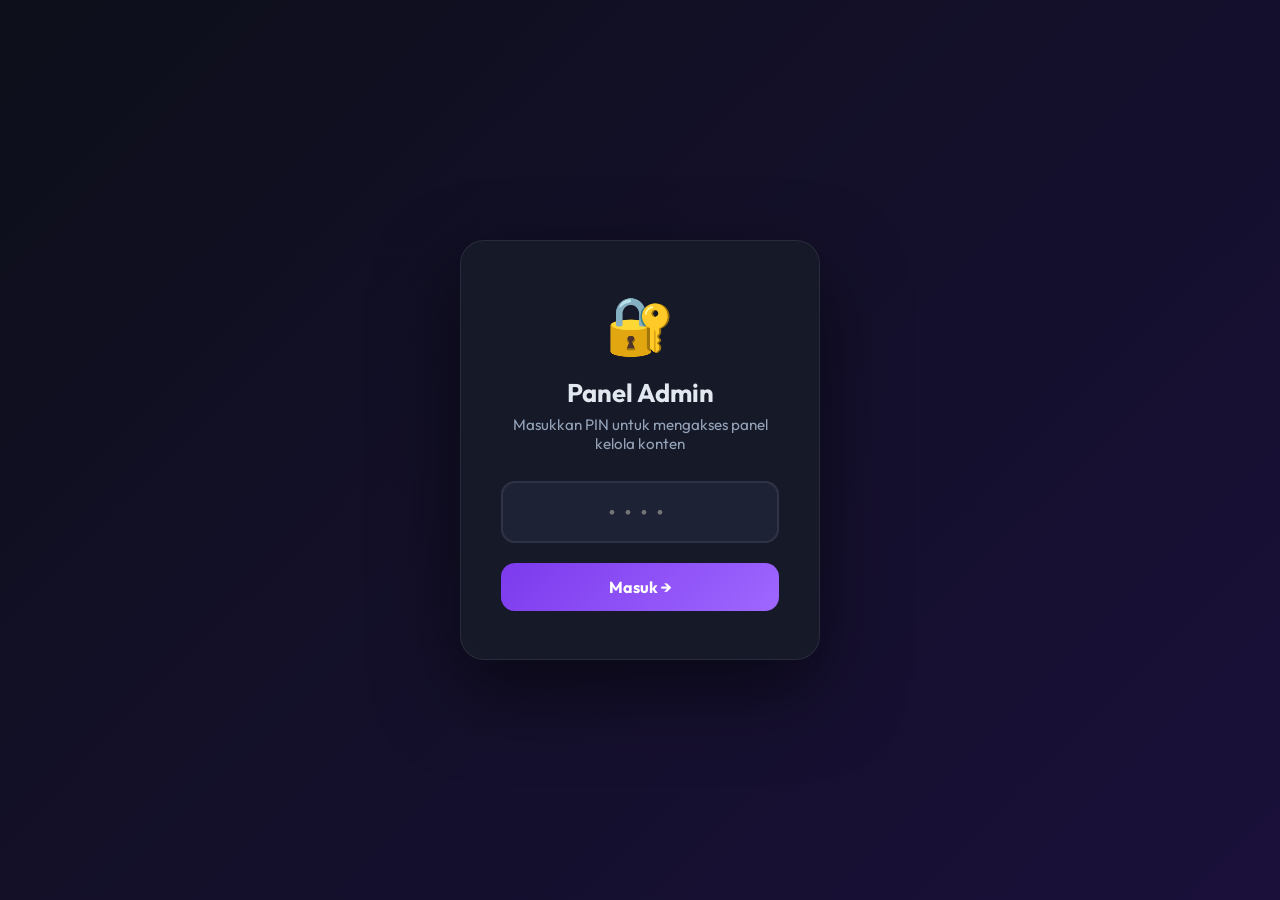
==== commit efda1cd9: "updated panel admin" ====
--- a/admin.html
+++ b/admin.html
@@ -4,309 +4,608 @@
     <meta charset="UTF-8">
     <meta name="viewport" content="width=device-width, initial-scale=1.0">
     <title>Admin Panel — EMPATHY QUEST</title>
-    <meta name="description" content="Panel Kelola Konten & Musik Latar EMPATHY QUEST">
-    <link rel="stylesheet" href="css/styles.css">
+    <meta name="description" content="Panel admin pengelola konten game EMPATHY QUEST">
+    <link rel="preconnect" href="https://fonts.googleapis.com">
+    <link rel="preconnect" href="https://fonts.gstatic.com" crossorigin>
+    <link href="https://fonts.googleapis.com/css2?family=Outfit:wght@300;400;500;600;700;800&display=swap" rel="stylesheet">
     <style>
+        *, *::before, *::after { box-sizing: border-box; margin: 0; padding: 0; }
+
+        :root {
+            --bg: #0d0f1a;
+            --surface: #161928;
+            --surface2: #1e2235;
+            --border: rgba(255,255,255,0.08);
+            --accent: #7c3aed;
+            --accent2: #06d6a0;
+            --accent3: #f59e0b;
+            --red: #ef4444;
+            --text: #e2e8f0;
+            --text-muted: #94a3b8;
+            --radius: 14px;
+        }
+
         body {
-            background-color: #F1F5F9;
-            align-items: flex-start;
-            padding: 20px 10px;
-        }
-
-        .admin-container {
-            width: 100%;
-            max-width: 960px;
-            margin: 0 auto;
-            background: #FFFFFF;
-            border-radius: var(--radius-lg);
-            box-shadow: var(--shadow-soft);
-            overflow: hidden;
-            border: 1px solid #E2E8F0;
-        }
-
-        .admin-header {
-            background: linear-gradient(135deg, #1E293B 0%, #0F172A 100%);
-            color: #FFFFFF;
-            padding: 20px 24px;
-            display: flex;
-            justify-content: space-between;
-            align-items: center;
-            flex-wrap: wrap;
-            gap: 14px;
-        }
-
-        .admin-header h1 {
-            font-family: var(--font-heading);
-            font-size: 1.8rem;
-            color: var(--primary-yellow);
-        }
-
-        .admin-header p {
-            font-size: 0.95rem;
-            color: #94A3B8;
-        }
-
-        .admin-body {
+            font-family: 'Outfit', sans-serif;
+            background: var(--bg);
+            color: var(--text);
+            min-height: 100vh;
+        }
+
+        /* PIN MODAL */
+        #pin-modal {
+            position: fixed; inset: 0; z-index: 9999;
+            background: linear-gradient(135deg, #0d0f1a 0%, #1a103a 100%);
+            display: flex; align-items: center; justify-content: center;
+        }
+        .pin-card {
+            background: var(--surface);
+            border: 1px solid var(--border);
+            border-radius: 24px;
+            padding: 48px 40px;
+            width: 360px;
+            text-align: center;
+            box-shadow: 0 32px 80px rgba(0,0,0,0.5);
+        }
+        .pin-lock-icon { font-size: 56px; margin-bottom: 16px; }
+        .pin-card h2 { font-size: 1.6rem; font-weight: 700; margin-bottom: 6px; }
+        .pin-card p { color: var(--text-muted); font-size: 0.95rem; margin-bottom: 28px; }
+        .pin-input {
+            width: 100%; padding: 14px 18px;
+            background: var(--surface2); border: 2px solid var(--border);
+            border-radius: var(--radius); color: var(--text);
+            font-size: 1.5rem; letter-spacing: 8px; text-align: center;
+            font-family: 'Outfit', sans-serif;
+            transition: border-color 0.2s;
+            outline: none;
+        }
+        .pin-input:focus { border-color: var(--accent); }
+        .pin-error { color: var(--red); font-size: 0.88rem; margin-top: 10px; display: none; }
+        .btn-pin {
+            width: 100%; margin-top: 20px; padding: 14px;
+            background: linear-gradient(135deg, var(--accent), #9f67ff);
+            border: none; border-radius: var(--radius);
+            color: white; font-size: 1rem; font-weight: 700;
+            cursor: pointer; transition: opacity 0.2s, transform 0.1s;
+            font-family: 'Outfit', sans-serif;
+        }
+        .btn-pin:hover { opacity: 0.88; transform: translateY(-1px); }
+        .btn-pin:active { transform: translateY(0); }
+
+        /* TOP NAVBAR */
+        .admin-navbar {
+            position: sticky; top: 0; z-index: 100;
+            background: rgba(13, 15, 26, 0.95);
+            backdrop-filter: blur(12px);
+            border-bottom: 1px solid var(--border);
+            padding: 0 24px;
+            display: flex; align-items: center; justify-content: space-between;
+            height: 64px;
+        }
+        .nav-brand { display: flex; align-items: center; gap: 12px; }
+        .nav-brand-icon { font-size: 1.6rem; }
+        .nav-brand-text h1 { font-size: 1rem; font-weight: 700; line-height: 1.1; }
+        .nav-brand-text span { font-size: 0.75rem; color: var(--text-muted); }
+        .nav-actions { display: flex; gap: 10px; }
+        .btn-nav {
+            padding: 8px 18px; border-radius: 10px; border: none;
+            font-family: 'Outfit', sans-serif; font-size: 0.88rem; font-weight: 600;
+            cursor: pointer; transition: all 0.2s; display: flex; align-items: center; gap: 6px;
+        }
+        .btn-save-all {
+            background: linear-gradient(135deg, var(--accent2), #059669);
+            color: white;
+        }
+        .btn-save-all:hover { opacity: 0.88; transform: translateY(-1px); }
+        .btn-visit {
+            background: var(--surface2); color: var(--text);
+            border: 1px solid var(--border);
+        }
+        .btn-visit:hover { border-color: var(--accent); color: var(--accent); }
+
+        /* MAIN LAYOUT */
+        .admin-layout {
+            display: grid;
+            grid-template-columns: 220px 1fr;
+            min-height: calc(100vh - 64px);
+        }
+
+        /* SIDEBAR */
+        .admin-sidebar {
+            background: var(--surface);
+            border-right: 1px solid var(--border);
+            padding: 24px 0;
+            position: sticky; top: 64px; height: calc(100vh - 64px);
+            overflow-y: auto;
+        }
+        .sidebar-label {
+            font-size: 0.7rem; font-weight: 700; color: var(--text-muted);
+            text-transform: uppercase; letter-spacing: 2px;
+            padding: 0 20px 8px;
+        }
+        .sidebar-nav-item {
+            display: flex; align-items: center; gap: 10px;
+            padding: 10px 20px; cursor: pointer;
+            border-radius: 0; border: none;
+            background: transparent; color: var(--text-muted);
+            font-family: 'Outfit', sans-serif; font-size: 0.9rem;
+            transition: all 0.15s; width: 100%; text-align: left;
+            border-left: 3px solid transparent;
+        }
+        .sidebar-nav-item:hover { color: var(--text); background: rgba(255,255,255,0.04); }
+        .sidebar-nav-item.active {
+            color: var(--accent); background: rgba(124,58,237,0.1);
+            border-left-color: var(--accent); font-weight: 600;
+        }
+        .sidebar-nav-item .nav-icon { font-size: 1.1rem; width: 22px; text-align: center; }
+        .sidebar-divider { height: 1px; background: var(--border); margin: 12px 16px; }
+
+        /* CONTENT AREA */
+        .admin-content {
+            padding: 32px;
+            overflow-y: auto;
+        }
+
+        /* PANELS / SECTIONS */
+        .admin-section { display: none; }
+        .admin-section.active { display: block; }
+
+        .section-header {
+            margin-bottom: 28px;
+            padding-bottom: 20px;
+            border-bottom: 1px solid var(--border);
+        }
+        .section-header h2 { font-size: 1.5rem; font-weight: 700; margin-bottom: 4px; }
+        .section-header p { color: var(--text-muted); font-size: 0.92rem; }
+
+        /* CARDS */
+        .admin-card {
+            background: var(--surface);
+            border: 1px solid var(--border);
+            border-radius: var(--radius);
             padding: 24px;
-        }
-
-        .admin-section {
-            background: #F8FAFC;
-            border: 2px solid #E2E8F0;
-            border-radius: var(--radius-md);
+            margin-bottom: 20px;
+        }
+        .card-title {
+            font-size: 0.95rem; font-weight: 700;
+            margin-bottom: 16px; display: flex; align-items: center; gap: 8px;
+        }
+        .card-title .dot {
+            width: 8px; height: 8px; border-radius: 50%;
+            background: var(--accent);
+        }
+
+        /* FORM FIELDS */
+        .field-group { margin-bottom: 18px; }
+        .field-label {
+            display: block; font-size: 0.82rem; font-weight: 600;
+            color: var(--text-muted); text-transform: uppercase;
+            letter-spacing: 0.8px; margin-bottom: 8px;
+        }
+        .field-input, .field-textarea {
+            width: 100%; padding: 12px 16px;
+            background: var(--surface2); border: 1.5px solid var(--border);
+            border-radius: 10px; color: var(--text);
+            font-family: 'Outfit', sans-serif; font-size: 0.92rem;
+            transition: border-color 0.2s;
+            outline: none;
+        }
+        .field-textarea { resize: vertical; min-height: 80px; line-height: 1.6; }
+        .field-input:focus, .field-textarea:focus { border-color: var(--accent); }
+
+        /* MUSIC CARDS */
+        .music-cards-row {
+            display: grid; grid-template-columns: 1fr 1fr; gap: 16px;
+            margin-bottom: 20px;
+        }
+        .music-choice-card {
+            border: 2px solid var(--border);
+            border-radius: var(--radius);
             padding: 20px;
-            margin-bottom: 24px;
-        }
-
-        .admin-section h2 {
-            font-family: var(--font-heading);
-            font-size: 1.35rem;
-            color: var(--primary-blue);
-            margin-bottom: 14px;
-            display: flex;
-            align-items: center;
-            gap: 8px;
-        }
-
-        .form-group {
+            cursor: pointer;
+            transition: all 0.2s;
+            background: var(--surface2);
+            position: relative;
+        }
+        .music-choice-card:hover { border-color: rgba(124,58,237,0.5); }
+        .music-choice-card.selected {
+            border-color: var(--accent);
+            background: rgba(124,58,237,0.1);
+        }
+        .music-choice-card.selected::after {
+            content: '✓'; position: absolute; top: 12px; right: 14px;
+            background: var(--accent); color: white;
+            width: 22px; height: 22px; border-radius: 50%;
+            display: flex; align-items: center; justify-content: center;
+            font-size: 0.8rem; font-weight: 700;
+        }
+        .music-card-icon { font-size: 2.4rem; margin-bottom: 10px; }
+        .music-card-name { font-weight: 700; font-size: 1rem; margin-bottom: 4px; }
+        .music-card-desc { font-size: 0.8rem; color: var(--text-muted); }
+        .music-card-input { display: none; }
+
+        /* Audio Player */
+        .preview-player-row {
+            display: flex; align-items: center; gap: 16px;
+            background: var(--surface2);
+            border: 1px solid var(--border);
+            border-radius: var(--radius);
+            padding: 16px 20px;
             margin-bottom: 16px;
-            text-align: left;
-        }
-
-        .form-group label {
-            display: block;
-            font-weight: 800;
-            font-size: 1rem;
-            color: #334155;
-            margin-bottom: 6px;
-        }
-
-        .form-group input[type="text"],
-        .form-group textarea,
-        .form-group select {
-            width: 100%;
-            font-family: var(--font-body);
-            font-size: 1rem;
-            padding: 10px 14px;
-            border: 2px solid #CBD5E1;
-            border-radius: var(--radius-sm);
-            outline: none;
-            background: #FFFFFF;
-        }
-
-        .form-group textarea {
-            min-height: 80px;
-            resize: vertical;
-        }
-
-        .form-group input:focus, .form-group textarea:focus {
-            border-color: var(--primary-blue);
-            box-shadow: 0 0 0 3px rgba(17, 138, 178, 0.15);
-        }
-
-        .audio-preview-box {
-            display: flex;
-            align-items: center;
-            gap: 16px;
-            background: #FFF;
-            padding: 14px;
-            border-radius: var(--radius-sm);
-            border: 2px solid #E2E8F0;
-            margin-top: 10px;
-            flex-wrap: wrap;
-        }
-
-        .pin-overlay {
-            position: fixed;
-            top: 0;
-            left: 0;
-            width: 100vw;
-            height: 100vh;
-            background: rgba(15, 23, 42, 0.85);
-            backdrop-filter: blur(8px);
-            display: flex;
-            align-items: center;
-            justify-content: center;
-            z-index: 9999;
-        }
-
-        .pin-card {
-            background: #FFF;
-            border-radius: var(--radius-lg);
-            padding: 30px;
-            max-width: 400px;
-            width: 90%;
-            text-align: center;
-            box-shadow: 0 25px 50px -12px rgba(0,0,0,0.5);
-        }
-
-        .pin-card h2 {
-            font-family: var(--font-heading);
-            color: var(--text-dark);
-            margin-bottom: 8px;
-        }
-
-        .pin-input {
-            font-family: var(--font-heading);
-            font-size: 2rem;
-            letter-spacing: 8px;
-            text-align: center;
-            width: 180px;
-            padding: 10px;
-            margin: 16px 0;
-            border: 3px solid var(--primary-blue);
-            border-radius: var(--radius-md);
-        }
-
-        .admin-toast {
-            position: fixed;
-            bottom: 24px;
-            right: 24px;
-            background: var(--primary-green);
-            color: #FFF;
-            font-weight: 800;
-            padding: 14px 24px;
-            border-radius: var(--radius-full);
-            box-shadow: 0 10px 20px rgba(0,0,0,0.15);
-            display: none;
-            z-index: 10000;
+        }
+        .preview-label { font-size: 0.85rem; color: var(--text-muted); white-space: nowrap; }
+        .preview-player-row audio { flex: 1; height: 36px; }
+        audio { accent-color: var(--accent); }
+
+        /* BUTTONS */
+        .btn-action {
+            padding: 10px 22px; border-radius: 10px; border: none;
+            font-family: 'Outfit', sans-serif; font-size: 0.9rem; font-weight: 600;
+            cursor: pointer; transition: all 0.2s; display: inline-flex;
+            align-items: center; gap: 8px;
+        }
+        .btn-primary {
+            background: linear-gradient(135deg, var(--accent), #9f67ff);
+            color: white;
+        }
+        .btn-primary:hover { opacity: 0.88; transform: translateY(-1px); }
+        .btn-success {
+            background: linear-gradient(135deg, var(--accent2), #059669);
+            color: white;
+        }
+        .btn-success:hover { opacity: 0.88; transform: translateY(-1px); }
+        .btn-danger {
+            background: linear-gradient(135deg, var(--red), #dc2626);
+            color: white;
+        }
+        .btn-danger:hover { opacity: 0.88; transform: translateY(-1px); }
+        .btn-ghost {
+            background: var(--surface2); color: var(--text);
+            border: 1.5px solid var(--border);
+        }
+        .btn-ghost:hover { border-color: var(--accent); color: var(--accent); }
+        .btn-row { display: flex; gap: 10px; flex-wrap: wrap; }
+
+        /* STAT CARDS (Dashboard) */
+        .stats-grid { display: grid; grid-template-columns: repeat(3, 1fr); gap: 16px; margin-bottom: 24px; }
+        .stat-card {
+            background: var(--surface);
+            border: 1px solid var(--border);
+            border-radius: var(--radius);
+            padding: 20px 22px;
+        }
+        .stat-icon { font-size: 1.8rem; margin-bottom: 10px; }
+        .stat-value { font-size: 1.7rem; font-weight: 800; margin-bottom: 2px; }
+        .stat-label { font-size: 0.82rem; color: var(--text-muted); }
+
+        /* TOAST */
+        #toast-msg {
+            position: fixed; bottom: 28px; right: 28px; z-index: 9999;
+            background: linear-gradient(135deg, var(--accent2), #059669);
+            color: white; padding: 14px 24px;
+            border-radius: 12px; font-weight: 600; font-size: 0.92rem;
+            display: none; animation: slideUp 0.3s ease;
+            box-shadow: 0 8px 32px rgba(6,214,160,0.3);
+        }
+        @keyframes slideUp { from { opacity: 0; transform: translateY(20px); } to { opacity: 1; transform: translateY(0); } }
+
+        /* HINT TEXT */
+        .hint-text {
+            font-size: 0.8rem; color: var(--text-muted);
+            margin-top: 6px; line-height: 1.5;
+        }
+
+        /* DANGER ZONE */
+        .danger-zone-card {
+            border-color: rgba(239, 68, 68, 0.3);
+            background: rgba(239, 68, 68, 0.05);
+        }
+        .danger-zone-card .card-title .dot { background: var(--red); }
+
+        @media (max-width: 768px) {
+            .admin-layout { grid-template-columns: 1fr; }
+            .admin-sidebar { position: static; height: auto; display: flex; flex-wrap: wrap; padding: 10px; gap: 4px; }
+            .sidebar-nav-item { border-radius: 8px; border-left: none; width: auto; flex-shrink: 0; }
+            .sidebar-label, .sidebar-divider { display: none; }
+            .admin-content { padding: 20px 16px; }
+            .music-cards-row { grid-template-columns: 1fr; }
+            .stats-grid { grid-template-columns: 1fr 1fr; }
         }
     </style>
 </head>
 <body>
 
-    <!-- SECURITY PIN MODAL -->
-    <div id="pin-modal" class="pin-overlay">
+    <!-- PIN MODAL -->
+    <div id="pin-modal">
         <div class="pin-card">
-            <h2>⚙️ Keamanan Admin</h2>
-            <p>Masukkan PIN Kunci untuk mengakses Panel Konten Pendamping/Guru.</p>
-            <input type="password" id="pin-input-field" class="pin-input" maxlength="6" placeholder="••••">
-            <p id="pin-error-msg" style="color: var(--primary-red); font-weight:700; display:none;">PIN Salah! Coba lagi.</p>
-            <div style="margin-top: 14px;">
-                <button id="btn-submit-pin" class="primary-btn btn-md">Masuk Admin</button>
-            </div>
-            <p style="font-size: 0.85rem; color: #94A3B8; margin-top: 14px;">(PIN Bawaan: <strong>1234</strong>)</p>
+            <div class="pin-lock-icon">🔐</div>
+            <h2>Panel Admin</h2>
+            <p>Masukkan PIN untuk mengakses panel kelola konten</p>
+            <input type="password" id="pin-input-field" class="pin-input" maxlength="6" placeholder="••••" autocomplete="off">
+            <p class="pin-error" id="pin-error-msg">❌ PIN salah, coba lagi.</p>
+            <button class="btn-pin" id="btn-submit-pin">Masuk →</button>
         </div>
     </div>
 
-    <!-- MAIN ADMIN DASHBOARD -->
-    <div class="admin-container">
-        <header class="admin-header">
-            <div>
-                <h1>⚙️ Panel Kelola Konten & Musik</h1>
-                <p>Pengaturan Konten Misi & Backsound — EMPATHY QUEST</p>
+    <!-- TOP NAVBAR -->
+    <nav class="admin-navbar">
+        <div class="nav-brand">
+            <div class="nav-brand-icon">🌈</div>
+            <div class="nav-brand-text">
+                <h1>EMPATHY QUEST</h1>
+                <span>Panel Admin</span>
             </div>
-            <div style="display: flex; gap: 10px;">
-                <a href="index.html" class="secondary-btn btn-sm" style="text-decoration:none;">🎮 Ke Game</a>
-                <button id="btn-save-admin" class="primary-btn btn-sm">💾 Simpan Perubahan</button>
-            </div>
-        </header>
-
-        <main class="admin-body">
-            
-            <!-- SECTION 1: BACKSOUND MANAGEMENT -->
-            <section class="admin-section">
-                <h2>🎵 Kelola Musik Latar (Backsound)</h2>
-                
-                <div class="form-group">
-                    <label for="audio-source-type">Pilih Sumber Lagu Backsound:</label>
-                    <select id="audio-source-type">
-                        <option value="default">Lagu Bawaan (assets/backsound.mp3)</option>
-                        <option value="upload">Unggah File Audio Baru (MP3 / WAV)</option>
-                        <option value="url">Tautan URL Audio Eksternal</option>
-                    </select>
-                </div>
-
-                <!-- FILE UPLOAD INPUT -->
-                <div class="form-group hidden" id="upload-group">
-                    <label for="audio-file-input">Unggah Berkas Lagu (Maksimal 10MB):</label>
-                    <input type="file" id="audio-file-input" accept="audio/*">
-                    <p style="font-size:0.85rem; color:#64748B; margin-top:4px;">File lagu akan disimpan otomatis di memori browser.</p>
-                </div>
-
-                <!-- URL INPUT -->
-                <div class="form-group hidden" id="url-group">
-                    <label for="audio-url-input">Masukkan URL Tautan Audio (.mp3):</label>
-                    <input type="text" id="audio-url-input" placeholder="https://example.com/musik.mp3">
-                </div>
-
-                <!-- AUDIO PREVIEW PLAYER -->
-                <div class="audio-preview-box">
-                    <span style="font-weight:700;">Pratinjau Lagu Saat Ini:</span>
-                    <audio id="admin-audio-preview" controls style="flex:1; max-width: 400px;"></audio>
-                    <button id="btn-reset-audio" class="secondary-btn btn-sm">🔄 Reset Lagu Bawaan</button>
-                </div>
-            </section>
-
-            <!-- SECTION 2: MASCOT & PROLOG CONTENT -->
-            <section class="admin-section">
-                <h2>💬 Pengaturan Maskot & Prolog</h2>
-                
-                <div class="form-group">
-                    <label for="cfg-mascot-name">Nama Maskot Pemandu:</label>
-                    <input type="text" id="cfg-mascot-name" value="Kancil Pandu">
-                </div>
-
-                <div class="form-group">
-                    <label for="cfg-prolog-speech">Teks Salam Sambutan Prolog:</label>
-                    <textarea id="cfg-prolog-speech"></textarea>
-                </div>
-            </section>
-
-            <!-- SECTION 3: MISSION CONTENT EDITING -->
-            <section class="admin-section">
-                <h2>🎯 Pengaturan Konten Misi 1 - 4</h2>
-
-                <!-- MISSION 1 -->
-                <div class="form-group">
-                    <label for="cfg-m1-speech">Misi 1 — Teks Cerita Dina:</label>
-                    <textarea id="cfg-m1-speech"></textarea>
-                </div>
-
-                <!-- MISSION 2 -->
-                <div class="form-group">
-                    <label for="cfg-m2-speech">Misi 2 — Teks Berhitung Teman:</label>
-                    <textarea id="cfg-m2-speech"></textarea>
-                </div>
-
-                <!-- MISSION 3 -->
-                <div class="form-group">
-                    <label for="cfg-m3-speech">Misi 3 — Teks Cerita Beni & Gambar:</label>
-                    <textarea id="cfg-m3-speech"></textarea>
-                </div>
-
-                <div class="form-group">
-                    <label for="cfg-m3-hero">Misi 3 — Kalimat Suara Beraninya Aku (Avatar Membela):</label>
-                    <input type="text" id="cfg-m3-hero">
-                </div>
-
-                <!-- MISSION 4 -->
-                <div class="form-group">
-                    <label for="cfg-m4-speech">Misi 4 — Teks Cerita Berbagi Bola & Giliran:</label>
-                    <textarea id="cfg-m4-speech"></textarea>
-                </div>
-            </section>
-
-            <!-- SECTION 4: SECURITY & SYSTEM RESET -->
-            <section class="admin-section">
-                <h2>🔐 Keamanan & Reset Data</h2>
-                
-                <div style="display:flex; gap:16px; flex-wrap:wrap;">
-                    <div class="form-group" style="flex:1;">
-                        <label for="cfg-pin">Ubah PIN Keamanan Admin:</label>
-                        <input type="text" id="cfg-pin" maxlength="6" value="1234">
-                    </div>
-                </div>
-
-                <div style="display:flex; gap:12px; margin-top:10px; flex-wrap:wrap;">
-                    <button id="btn-reset-all-config" class="secondary-btn btn-sm" style="color:var(--primary-red); border-color:var(--primary-red);">🔄 Reset Konten ke Bawaan</button>
-                    <button id="btn-clear-player-progress" class="secondary-btn btn-sm">🗑️ Hapus Progress Bermain Siswa</button>
-                </div>
-            </section>
+        </div>
+        <div class="nav-actions">
+            <a href="/" class="btn-nav btn-visit" style="text-decoration:none;">
+                🎮 Buka Game
+            </a>
+            <button class="btn-nav btn-save-all" id="btn-save-all-config">
+                💾 Simpan Semua
+            </button>
+        </div>
+    </nav>
+
+    <!-- ADMIN LAYOUT -->
+    <div class="admin-layout">
+
+        <!-- SIDEBAR -->
+        <aside class="admin-sidebar">
+            <p class="sidebar-label">Menu</p>
+
+            <button class="sidebar-nav-item active" data-section="dashboard">
+                <span class="nav-icon">📊</span> Dashboard
+            </button>
+            <button class="sidebar-nav-item" data-section="music">
+                <span class="nav-icon">🎵</span> Backsound
+            </button>
+
+            <div class="sidebar-divider"></div>
+            <p class="sidebar-label">Konten Misi</p>
+
+            <button class="sidebar-nav-item" data-section="prolog">
+                <span class="nav-icon">🌈</span> Prolog
+            </button>
+            <button class="sidebar-nav-item" data-section="mission1">
+                <span class="nav-icon">❤️</span> Misi 1
+            </button>
+            <button class="sidebar-nav-item" data-section="mission2">
+                <span class="nav-icon">🔢</span> Misi 2
+            </button>
+            <button class="sidebar-nav-item" data-section="mission3">
+                <span class="nav-icon">💬</span> Misi 3
+            </button>
+            <button class="sidebar-nav-item" data-section="mission4">
+                <span class="nav-icon">🤝</span> Misi 4
+            </button>
+
+            <div class="sidebar-divider"></div>
+            <p class="sidebar-label">Sistem</p>
+
+            <button class="sidebar-nav-item" data-section="settings">
+                <span class="nav-icon">⚙️</span> Pengaturan
+            </button>
+        </aside>
+
+        <!-- CONTENT -->
+        <main class="admin-content">
+
+            <!-- DASHBOARD -->
+            <section id="section-dashboard" class="admin-section active">
+                <div class="section-header">
+                    <h2>📊 Dashboard</h2>
+                    <p>Ringkasan status game dan konfigurasi saat ini.</p>
+                </div>
+
+                <div class="stats-grid">
+                    <div class="stat-card">
+                        <div class="stat-icon">🎵</div>
+                        <div class="stat-value" id="stat-music-name">Default</div>
+                        <div class="stat-label">Backsound Aktif</div>
+                    </div>
+                    <div class="stat-card">
+                        <div class="stat-icon">⚙️</div>
+                        <div class="stat-value" id="stat-config-status">Default</div>
+                        <div class="stat-label">Status Konfigurasi</div>
+                    </div>
+                    <div class="stat-card">
+                        <div class="stat-icon">🔑</div>
+                        <div class="stat-value">PIN Aktif</div>
+                        <div class="stat-label">Keamanan Admin</div>
+                    </div>
+                </div>
+
+                <div class="admin-card">
+                    <div class="card-title"><div class="dot"></div> Panduan Singkat</div>
+                    <ul style="padding-left: 20px; line-height: 2; color: var(--text-muted); font-size: 0.9rem;">
+                        <li>Gunakan menu <strong style="color:var(--text)">🎵 Backsound</strong> untuk memilih lagu latar game (2 pilihan file dari assets).</li>
+                        <li>Edit teks dialog karakter di menu <strong style="color:var(--text)">Konten Misi</strong>.</li>
+                        <li>Tekan <strong style="color:var(--accent2)">💾 Simpan Semua</strong> di kanan atas setelah selesai.</li>
+                        <li>Perubahan langsung aktif saat pemain membuka game.</li>
+                        <li>Ganti PIN admin di menu <strong style="color:var(--text)">⚙️ Pengaturan</strong>.</li>
+                    </ul>
+                </div>
+            </section>
+
+            <!-- MUSIC / BACKSOUND -->
+            <section id="section-music" class="admin-section">
+                <div class="section-header">
+                    <h2>🎵 Pengaturan Backsound</h2>
+                    <p>Pilih musik latar dari 2 lagu yang tersedia di folder assets.</p>
+                </div>
+
+                <div class="admin-card">
+                    <div class="card-title"><div class="dot"></div> Pilih Lagu Backsound</div>
+
+                    <div class="music-cards-row">
+                        <!-- Music 1 -->
+                        <label class="music-choice-card" id="card-music-1" for="radio-music-1">
+                            <input type="radio" id="radio-music-1" name="backsound-choice"
+                                   class="music-card-input" value="assets/backsound.mp3">
+                            <div class="music-card-icon">🎶</div>
+                            <div class="music-card-name">Backsound 1</div>
+                            <div class="music-card-desc">assets/backsound.mp3 (Default)</div>
+                        </label>
+
+                        <!-- Music 2 -->
+                        <label class="music-choice-card" id="card-music-2" for="radio-music-2">
+                            <input type="radio" id="radio-music-2" name="backsound-choice"
+                                   class="music-card-input" value="assets/backsound2.mp3">
+                            <div class="music-card-icon">🎵</div>
+                            <div class="music-card-name">Backsound 2</div>
+                            <div class="music-card-desc">assets/backsound2.mp3 (Alternatif)</div>
+                        </label>
+                    </div>
+
+                    <!-- Preview Player -->
+                    <div class="preview-player-row">
+                        <span class="preview-label">🎧 Pratinjau:</span>
+                        <audio id="admin-audio-preview" controls></audio>
+                    </div>
+
+                    <p class="hint-text">Klik kartu untuk memilih, dengarkan pratinjau, lalu klik Simpan Pilihan Musik.</p>
+                    <br>
+                    <button class="btn-action btn-success" id="btn-save-music">
+                        💾 Simpan Pilihan Musik
+                    </button>
+                </div>
+            </section>
+
+            <!-- PROLOG -->
+            <section id="section-prolog" class="admin-section">
+                <div class="section-header">
+                    <h2>🌈 Konten Prolog</h2>
+                    <p>Ubah teks sambutan dan ucapan maskot Kancil Pandu di halaman awal.</p>
+                </div>
+                <div class="admin-card">
+                    <div class="card-title"><div class="dot"></div> Dialog Kancil Pandu</div>
+                    <div class="field-group">
+                        <label class="field-label" for="cfg-prolog-speech">Teks Ucapan Pembuka</label>
+                        <textarea id="cfg-prolog-speech" class="field-textarea" rows="4"></textarea>
+                        <p class="hint-text">Gunakan tag HTML &lt;strong&gt;teks&lt;/strong&gt; untuk penekanan kata.</p>
+                    </div>
+                </div>
+                <div class="btn-row">
+                    <button class="btn-action btn-primary" data-save-section="prolog">💾 Simpan Prolog</button>
+                </div>
+            </section>
+
+            <!-- MISSION 1 -->
+            <section id="section-mission1" class="admin-section">
+                <div class="section-header">
+                    <h2>❤️ Misi 1 — Baca Perasaanku</h2>
+                    <p>Edit teks cerita dan dialog karakter Dina.</p>
+                </div>
+                <div class="admin-card">
+                    <div class="card-title"><div class="dot"></div> Dialog Maskot</div>
+                    <div class="field-group">
+                        <label class="field-label" for="cfg-m1-speech">Narasi Cerita Dina</label>
+                        <textarea id="cfg-m1-speech" class="field-textarea" rows="4"></textarea>
+                    </div>
+                </div>
+                <div class="btn-row">
+                    <button class="btn-action btn-primary" data-save-section="mission1">💾 Simpan Misi 1</button>
+                </div>
+            </section>
+
+            <!-- MISSION 2 -->
+            <section id="section-mission2" class="admin-section">
+                <div class="section-header">
+                    <h2>🔢 Misi 2 — Hitung Teman Baik</h2>
+                    <p>Edit pertanyaan berhitung dan narasi Tono.</p>
+                </div>
+                <div class="admin-card">
+                    <div class="card-title"><div class="dot"></div> Dialog Maskot</div>
+                    <div class="field-group">
+                        <label class="field-label" for="cfg-m2-speech">Pertanyaan Misi 2</label>
+                        <textarea id="cfg-m2-speech" class="field-textarea" rows="3"></textarea>
+                    </div>
+                </div>
+                <div class="btn-row">
+                    <button class="btn-action btn-primary" data-save-section="mission2">💾 Simpan Misi 2</button>
+                </div>
+            </section>
+
+            <!-- MISSION 3 -->
+            <section id="section-mission3" class="admin-section">
+                <div class="section-header">
+                    <h2>💬 Misi 3 — Kata-Kata Sahabat</h2>
+                    <p>Edit narasi konflik Beni dan dialog "Suara Beraninya Aku".</p>
+                </div>
+                <div class="admin-card">
+                    <div class="card-title"><div class="dot"></div> Dialog Maskot</div>
+                    <div class="field-group">
+                        <label class="field-label" for="cfg-m3-speech">Narasi Cerita Beni</label>
+                        <textarea id="cfg-m3-speech" class="field-textarea" rows="3"></textarea>
+                    </div>
+                    <div class="field-group">
+                        <label class="field-label" for="cfg-m3-hero">Dialog "Suara Berani"</label>
+                        <textarea id="cfg-m3-hero" class="field-textarea" rows="3"></textarea>
+                        <p class="hint-text">Ini adalah kalimat yang diucapkan hero saat membela Beni.</p>
+                    </div>
+                </div>
+                <div class="btn-row">
+                    <button class="btn-action btn-primary" data-save-section="mission3">💾 Simpan Misi 3</button>
+                </div>
+            </section>
+
+            <!-- MISSION 4 -->
+            <section id="section-mission4" class="admin-section">
+                <div class="section-header">
+                    <h2>🤝 Misi 4 — Bagi dan Bergantian</h2>
+                    <p>Edit petunjuk pembagian bola dan narasi bergantian.</p>
+                </div>
+                <div class="admin-card">
+                    <div class="card-title"><div class="dot"></div> Dialog Maskot</div>
+                    <div class="field-group">
+                        <label class="field-label" for="cfg-m4-speech">Petunjuk Misi 4</label>
+                        <textarea id="cfg-m4-speech" class="field-textarea" rows="3"></textarea>
+                    </div>
+                </div>
+                <div class="btn-row">
+                    <button class="btn-action btn-primary" data-save-section="mission4">💾 Simpan Misi 4</button>
+                </div>
+            </section>
+
+            <!-- SETTINGS -->
+            <section id="section-settings" class="admin-section">
+                <div class="section-header">
+                    <h2>⚙️ Pengaturan Sistem</h2>
+                    <p>Kelola PIN keamanan dan reset data game.</p>
+                </div>
+
+                <div class="admin-card">
+                    <div class="card-title"><div class="dot"></div> Ganti PIN Admin</div>
+                    <div class="field-group" style="max-width: 280px;">
+                        <label class="field-label" for="cfg-pin">PIN Baru (minimal 4 digit)</label>
+                        <input type="password" id="cfg-pin" class="field-input" maxlength="6" placeholder="••••">
+                    </div>
+                    <button class="btn-action btn-primary" id="btn-save-pin">🔑 Simpan PIN</button>
+                </div>
+
+                <div class="admin-card">
+                    <div class="card-title"><div class="dot"></div> Reset Konfigurasi Konten</div>
+                    <p style="color: var(--text-muted); font-size: 0.9rem; margin-bottom: 16px;">
+                        Kembalikan seluruh teks dialog dan konten ke teks bawaan (default). Lagu backsound juga direset ke Backsound 1.
+                    </p>
+                    <button class="btn-action btn-ghost" id="btn-reset-all-config">🔄 Reset ke Default</button>
+                </div>
+
+                <div class="admin-card danger-zone-card">
+                    <div class="card-title"><div class="dot" style="background:var(--red)"></div> ⚠️ Hapus Progres Siswa</div>
+                    <p style="color: var(--text-muted); font-size: 0.9rem; margin-bottom: 16px;">
+                        Hapus seluruh data bintang, lencana, dan progres misi yang tersimpan di perangkat ini.
+                        Tindakan ini <strong>tidak bisa dibatalkan.</strong>
+                    </p>
+                    <button class="btn-action btn-danger" id="btn-clear-player-progress">🗑️ Hapus Progres Siswa</button>
+                </div>
+            </section>
+
         </main>
     </div>
 
-    <div id="toast-msg" class="admin-toast">Perubahan berhasil disimpan!</div>
+    <!-- TOAST NOTIFICATION -->
+    <div id="toast-msg">✅ Perubahan berhasil disimpan!</div>
 
     <script src="js/admin.js"></script>
 </body>
